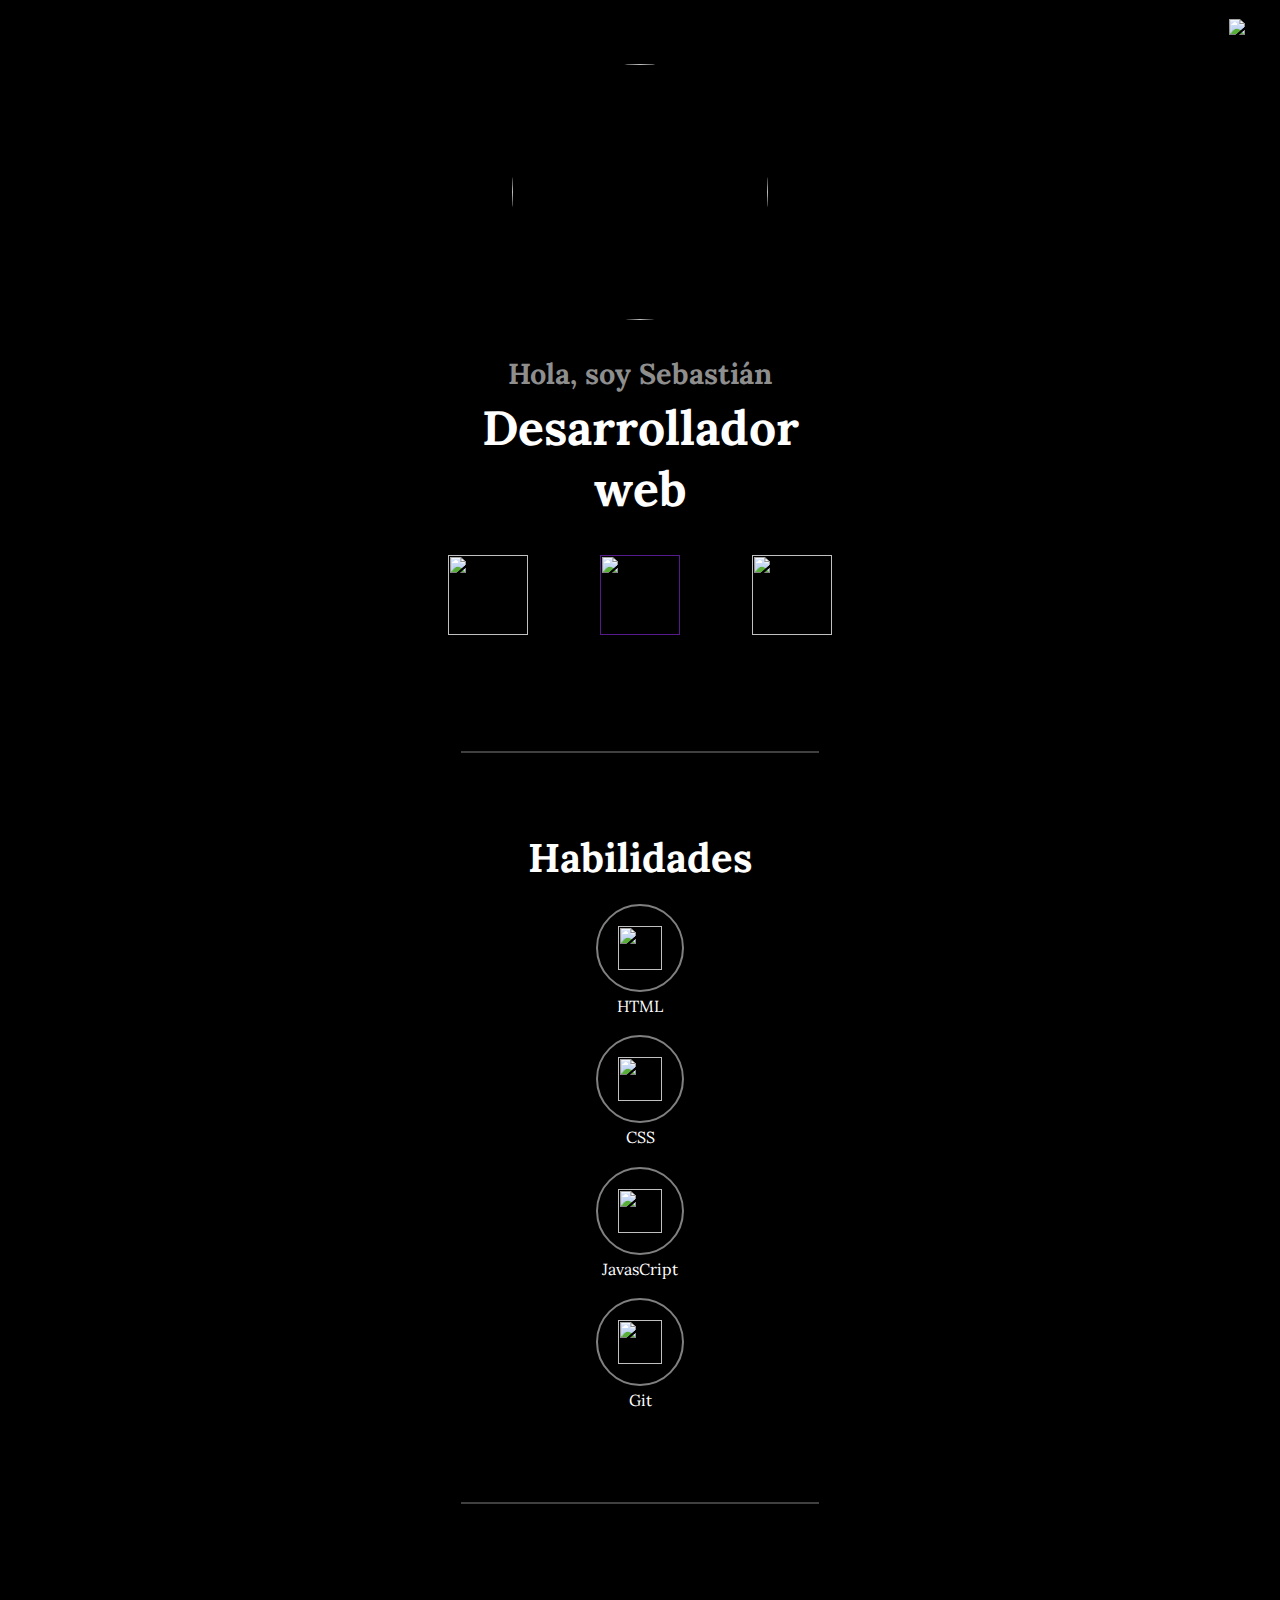
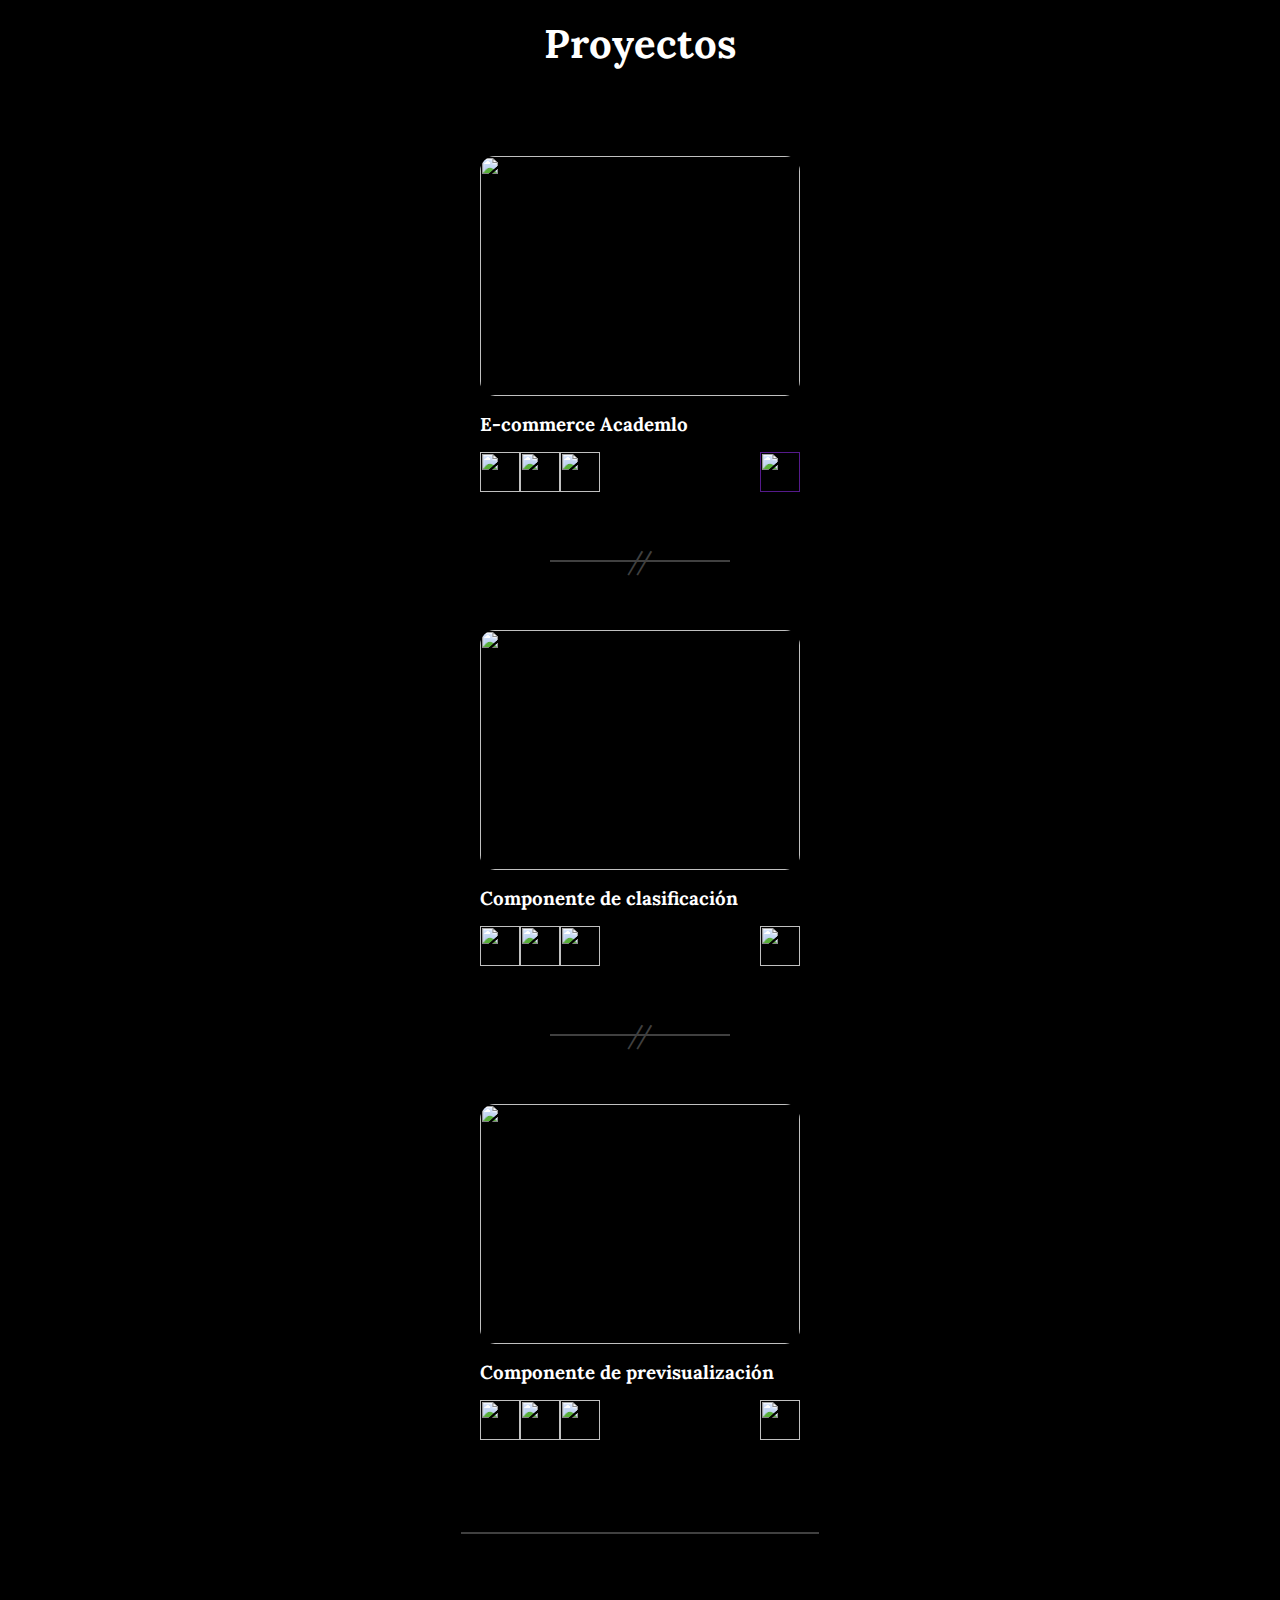
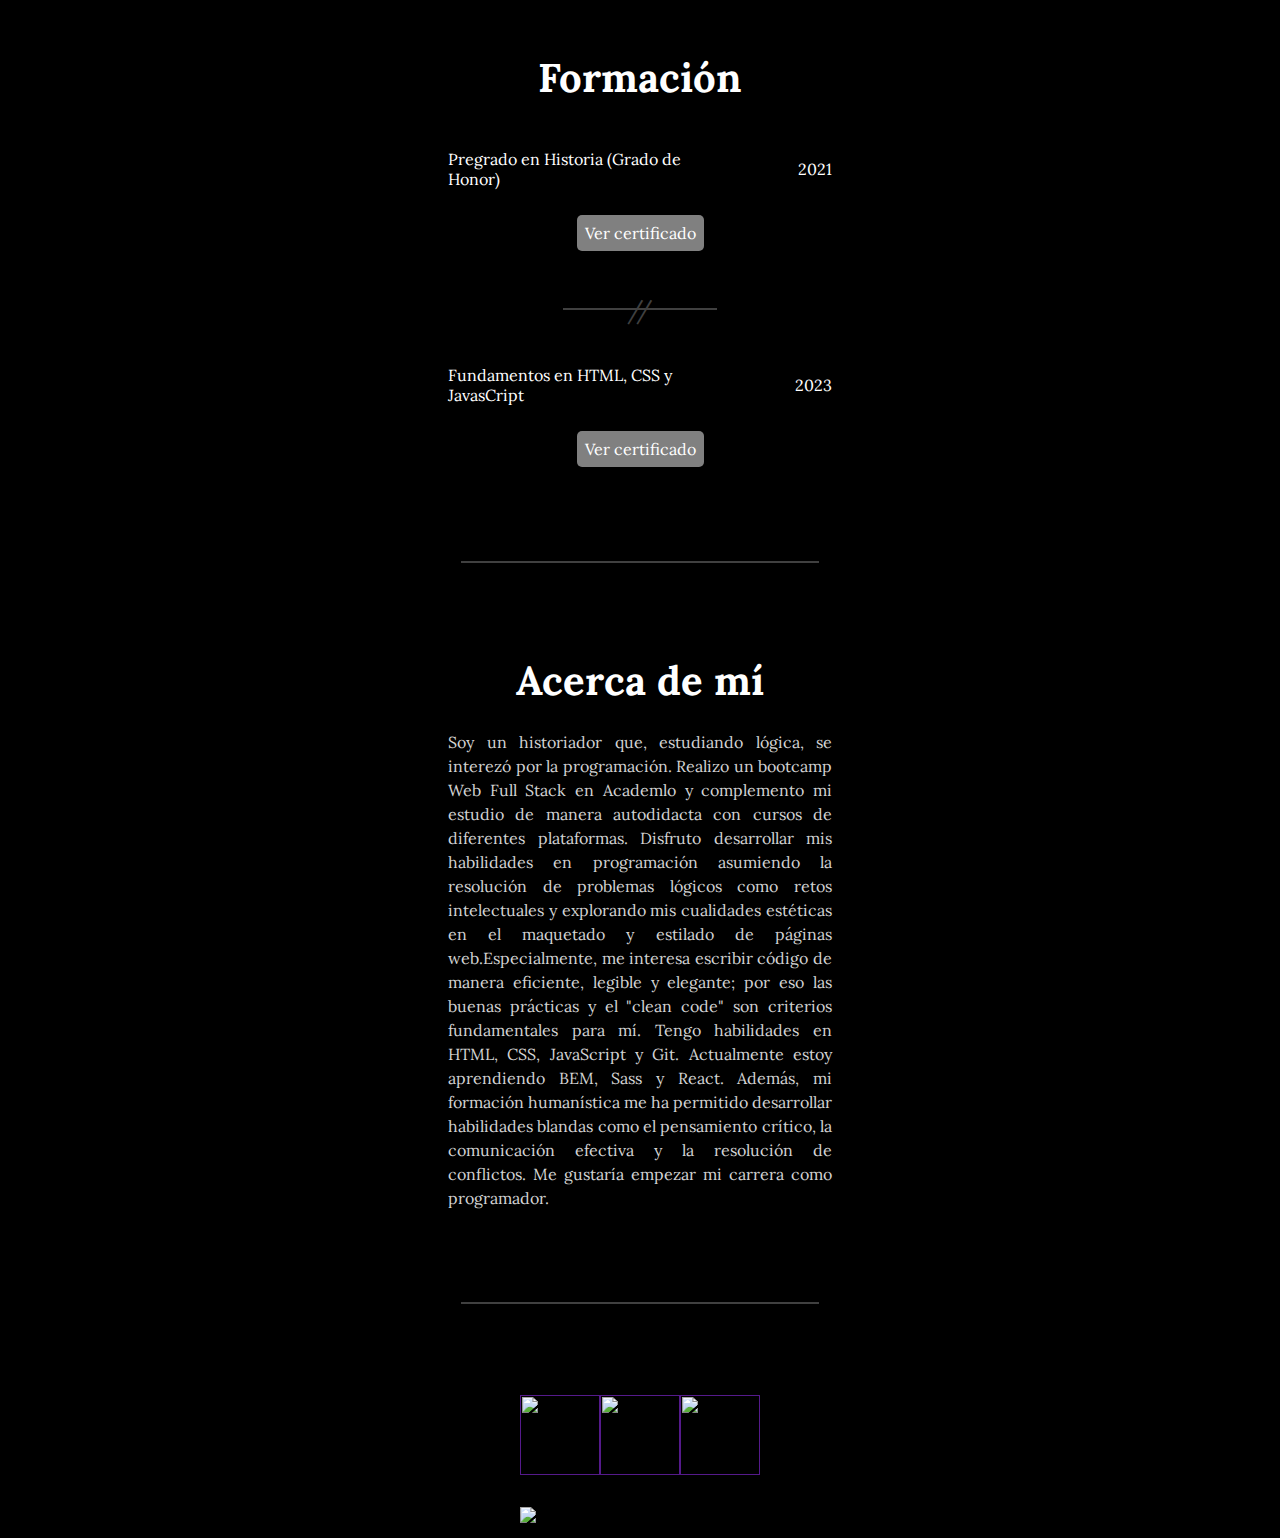
==== index.html @ d519f10a "enlace de links" ====
<!DOCTYPE html>
<html lang="en">
<head>
    <meta charset="UTF-8">
    <meta http-equiv="X-UA-Compatible" content="IE=edge">
    <meta name="viewport" content="width=device-width, initial-scale=1.0">
    <meta name="author" content="Sebastián Martínez Arango">
    <meta name="description" content="Portafolio de Sebastián Martínez Arango, desarrollador web.">
    <link rel="preconnect" href="https://fonts.googleapis.com">
    <link rel="preconnect" href="https://fonts.gstatic.com" crossorigin>
    <link href="https://fonts.googleapis.com/css2?family=Lora:wght@400;500;700&display=swap" rel="stylesheet">
    <link rel="preconnect" href="https://fonts.googleapis.com">
    <link rel="preconnect" href="https://fonts.gstatic.com" crossorigin>
    <link href="https://fonts.googleapis.com/css2?family=Merriweather:wght@400;700&display=swap" rel="stylesheet">
    <link rel="preconnect" href="https://fonts.googleapis.com">
    <link rel="preconnect" href="https://fonts.gstatic.com" crossorigin>
    <link href="https://fonts.googleapis.com/css2?family=Roboto+Slab:wght@400;500;700&display=swap" rel="stylesheet">
    <link rel="preconnect" href="https://fonts.googleapis.com">
    <link rel="preconnect" href="https://fonts.gstatic.com" crossorigin>
    <link href="https://fonts.googleapis.com/css2?family=Montserrat:wght@400;500;700&display=swap" rel="stylesheet">
    <link rel="stylesheet" href="/assets/css/style.css">
    <script src="./assets/js/main.js" defer></script>
    <title>Portafolio</title>
</head>
<body>
    <nav class="nav">
        <button class="nav__btn" id="open-menu-btn" >
            <img class="nav__img" src="./assets/images/icons/circle-menu.png" alt="abrir menu" loading="lazy">
        </button>
        <div class="nav__div menu hidden" id="menu">
            <button class="menu__btn" id="close-menu-btn">
                    <img class="menu__img" src="./assets/images/icons/close.png" alt="">
            </button>
            <a class="menu__a" href="">Home</a>
            <a class="menu__a" href="">Habilidades</a>
            <a class="menu__a" href="">Proyectos</a>
            <a class="menu__a" href="">Formación</a>
            <a class="menu__a" href="">Acerca de mí</a>
            <a class="menu__a" href="">Contacto</a>
        </div>
    </nav>
    <header class="header">
        <img class="header__img" src="./assets/images/retrato.jpg" alt="" loading="lazy">
        <h1 class="header__h1">
            <span class="header__span">Hola, soy Sebastián</span> Desarrollador web
        </h1>
        <div class="header__div">
            <a class="header__a a" href="https://www.linkedin.com/in/sebastian-martinez-arango/" target="_blank" title="">
                <img class="a__img a__img--linkedin" src="./assets/images/icons/linkedin.svg" alt="" loading="lazy">
            </a>
            <a class="header__a a" href="" download="" title="">
                <img class="a__img a__img--cv" src="./assets/images/icons/cv-icon.png" alt="" loading="lazy">
            </a>
            <a class="header__a a" href="https://github.com/smavilp" target="_blank" title="">
                <img class="a__img a__img--github" src="./assets/images/icons/github.png" alt="" loading="lazy">
            </a>
        </div>
    </header>
    <main class="main">
        <div class="separator--inter">
            <!-- <img class="separator__img" src="./assets/images/icons/circle-menu.png" alt=""> -->
        </div>
        <section class="main__section section skills">
            <h2 class="section__h2">Habilidades</h2>
            <div class="skills__div">
                <div class="skills__div--img">
                    <img class="skills__img" src="./assets/images/icons/html-5.png" alt="" loading="lazy">
                </div>
                <span class="skills__span">HTML</span>
            </div>
            <div class="skills__div">
                <div class="skills__div--img">
                    <img class="skills__img" src="./assets/images/icons/css-3.png" alt="" loading="lazy">
                </div>
                <span class="skills__span">CSS</span>
            </div>
            <div class="skills__div">
                <div class="skills__div--img">
                    <img class="skills__img" src="./assets/images/icons/javascript.png" alt="" loading="lazy">
                </div>
                <span class="skills__span">JavasCript</span>
            </div>
            <div class="skills__div">
                <div class="skills__div--img">
                    <img class="skills__img" src="./assets/images/icons/git.png" alt="" loading="lazy">
                </div>
                <span class="skills__span">Git</span>
            </div>
        </section>
        <div class="separator--inter">
            <!-- <img class="separator__img" src="./assets/images/icons/circle-menu.png" alt=""> -->
        </div>
        <section class="main__section projects">
            <h2 class="section__h2">Proyectos</h2>
            <article class="projects__article article">
                <img class="article__img" src="./assets/images/academlo-store.png" alt="">
                <div class="article__div--layer">
                    <a class="article__a--open" href="https://store-academlo.netlify.app" target="_blank" title="">
                        <img class="article__img--open" src="./assets/images/icons/open-window.png" alt="">
                    </a>
                </div>
                <h3 class="article__h3">E-commerce Academlo</h3>
                <div class="article__div">
                    <div class="article__div article__div--logos">
                        <img class="article__img--logo" src="./assets/images/icons/html-5.png" alt="">
                        <img class="article__img--logo" src="./assets/images/icons/css-3.png" alt="">
                        <img class="article__img--logo" src="./assets/images/icons/javascript.png" alt="">
                    </div>
                    <a class="article__a--github" href="" target="_blank" title="">
                        <img class="article__img--github" src="./assets/images/icons/github.png" alt="">
                    </a>
                </div>
            </article>
            <div class="separator--intra">//</div>
            <article class="projects__article article">
                <img class="article__img article__img--article2" src="./assets/images/projects/project-15.png" alt="">
                <div class="article__div--layer">
                    <a class="article__a--open" href="https://fm-project-15.netlify.app" target="_blank" title="">
                        <img class="article__img--open" src="./assets/images/icons/open-window.png" alt="">
                    </a>
                </div>
                <h3 class="article__h3">Componente de clasificación</h3>
                <div class="article__div">
                    <div class="article__div article__div--logos">
                        <img class="article__img--logo" src="./assets/images/icons/html-5.png" alt="">
                        <img class="article__img--logo" src="./assets/images/icons/css-3.png" alt="">
                        <img class="article__img--logo" src="./assets/images/icons/javascript.png" alt="">
                    </div>
                    <a class="article__a--github" href="https://github.com/smavilp/Frontend-Mentor-Project-15" target="_blank" title="">
                        <img class="article__img--github" src="./assets/images/icons/github.png" alt="">
                    </a>
                </div>
            </article>
            <div class="separator--intra">//</div>
            <article class="projects__article article">
                <img class="article__img article__img--article3" src="./assets/images/projects/project-9.png" alt="">
                <div class="article__div--layer">
                    <a class="article__a--open" href="https://fm-project-9.netlify.app" target="_blank" title="">
                        <img class="article__img--open" src="./assets/images/icons/open-window.png" alt="">
                    </a>
                </div>
                <h3 class="article__h3">Componente de previsualización</h3>
                <div class="article__div">
                    <div class="article__div article__div--logos">
                        <img class="article__img--logo" src="./assets/images/icons/html-5.png" alt="">
                        <img class="article__img--logo" src="./assets/images/icons/css-3.png" alt="">
                        <img class="article__img--logo" src="./assets/images/icons/javascript.png" alt="">
                    </div>
                    <a class="article__a--github" href="https://github.com/smavilp/Frontend-Mentor-Project-9" target="_blank" title="">
                        <img class="article__img--github" src="./assets/images/icons/github.png" alt="">
                    </a>
                </div>
            </article>
        </section>
        <div class="separator--inter">
            <!-- <img class="separator__img" src="./assets/images/icons/circle-menu.png" alt=""> -->
        </div>
        <section class="main__section formation">
            <h2 class="section__h2">Formación</h2>
            <div class="formation__div">
                <span class="formation__span">Pregrado en Historia (Grado de Honor)</span>
                <span class="formation__span formation__span--year">2021</span>
                <a class="formation__a" href="" title="">Ver certificado</a>
            </div>
            <div class="separator--intra">//</div>
            <div class="formation__div">
                <span class="formation__span">Fundamentos en HTML, CSS y JavasCript</span>
                <span class="formation__span formation__span--year">2023</span>
                <a class="formation__a" href="" title="">Ver certificado</a>
            </div>
        </section>
        <div class="separator--inter">
            <!-- <img class="separator__img" src="./assets/images/icons/circle-menu.png" alt=""> -->
        </div>
        <section class="main__section about">
            <h2 class="section__h2">Acerca de mí</h2>
            <p class="about__p">
                Soy un historiador que, estudiando lógica, se interezó por la programación. Realizo un bootcamp Web Full Stack en Academlo y complemento mi estudio de manera autodidacta con cursos de diferentes plataformas. Disfruto desarrollar mis habilidades en programación asumiendo la resolución de problemas lógicos como retos intelectuales y explorando mis cualidades estéticas en el maquetado y estilado de páginas web.Especialmente, me interesa escribir código de manera eficiente, legible y elegante; por eso las buenas prácticas y el "clean code" son criterios fundamentales para mí. Tengo habilidades en HTML, CSS, JavaScript y Git. Actualmente estoy aprendiendo BEM, Sass y React. Además, mi formación humanística me ha permitido desarrollar habilidades blandas como el pensamiento crítico, la comunicación efectiva y la resolución de conflictos. Me gustaría empezar mi carrera como programador. 
            </p>
        </section>
        <div class="separator--inter">
            <!-- <img class="separator__img" src="./assets/images/icons/circle-menu.png" alt=""> -->
        </div>
    </main>
    <footer class="footer">
        <h2 class="footer__h2">Contacto</h2>
        <div>
            <div class="header__div">
                <a class="header__a a" href="" title="">
                    <img class="a__img a__img--linkedin" src="./assets/images/icons/linkedin.svg" alt="" loading="lazy">
                </a>
                <a class="header__a a" href="" download="" title="">
                    <img class="a__img a__img--cv" src="./assets/images/icons/cv-icon.png" alt="" loading="lazy">
                </a>
                <a class="header__a a" href="" title="">
                    <img class="a__img a__img--github" src="./assets/images/icons/github.png" alt="" loading="lazy">
                </a>
            </div>
            <!-- <form action=""></form> -->
        </div>
                <img style="border:0;width:88px;height:31px" src="http://jigsaw.w3.org/css-validator/images/vcss-blue" alt="¡CSS Válido!">

    </footer>
</body>
</html>
---- assets/css/style.css ----
/*RESETS*/

*{
  box-sizing: border-box;
  margin: 0;
  padding: 0;
}

a{
  text-decoration: none;
}

body{
  min-height: 100vh;
  background-color: black;
  display: flex;
  flex-direction: column;
  justify-content: center;
  align-items: center;
  position: relative;
  /* font-family: 'Montserrat', sans-serif; */
  /* font-family: 'Roboto Slab', serif; */
  /* font-family: 'Merriweather', serif; */
  font-family: 'Lora', serif;
}

button{
  background-color: transparent;
  border: none;
  cursor: pointer;
}

img{
  display: block;
  width: 100%;
}

/*NAV*/

.nav{
  width: 100%;
  background-color:transparent;
  height: 4em;
  display: flex;
  flex-direction: row;
  justify-content: end;
  align-items: center;
  padding: .75em 1.5em;
}

.nav__btn{
  background-color:black;
  border: none;
  width: 2em;
  height: 2em;
}

.nav__img{
  width: 100%;
}

.menu{
  height: 100%;
  width: 100%;
  position:fixed;
  top: 0;
  right: 0;
  z-index: 3;
  background-color: lightgray;
  /* background-color: rgb(24, 148, 102); */
  display: flex;
  flex-direction: column;
  justify-content: center;
  align-items: center;
  padding: 3em;
  gap: 10%;
  border: 50px solid black;
  transition: 1s;
}

.menu__btn{
  width: 2em;
}

.menu__a{
  color: black;
  font-size: 1.2em;
}



/*HEADER*/

.header{
  max-width: 28em;
  background-color: black;
  display: flex;
  flex-direction: column;
  align-items: center;
  justify-content: center;
  padding: 0 2em 1.5em 2em;
}

.header__img{
  height: 16em;
  width: 16em;
  border-radius: 50%;
  margin-bottom: 1em;
}

.header__h1{
  color: white;
  text-align: center;
  font-size: 3em;
  margin-bottom: .75em;
}

.header__span{
  font-size: 0.6em;
  color: rgb(142, 142, 142);
}

.header__div{
  background-color: black;
  width: 100%;
  height: 5em;
  display: flex;
  flex-direction: row;
  justify-content: space-between;
  margin-bottom: 2em;
}

.header__a{
  cursor: pointer;
}

.a__img{
  height: 5em;
  width: 5em;
  transition: .5s;
}

.a__img--linkedin:hover{
  transform: rotate(-5deg);
  padding: .25em;
  border: 1px solid white;
  border-radius: 20%;
  cursor: pointer;
}

.a__img--cv:hover{
  padding: .25em;
  border: 1px solid white;
  border-radius: 20%;
  cursor: pointer;
}

.a__img--github:hover{
  transform: rotate(5deg);
  padding: .25em;
  border: 1px solid white;
  border-radius: 20%;
  cursor: pointer;
}

.separator--inter{
  font-size: 1.5em;
  color: gray;
  width: 80%;
  display: flex;
  flex-direction: column;
  justify-content: center;
  align-items: center;
  background-color: black;
  height: 0px;
  border: solid 1px gray;
  margin: 2.5em auto;
  opacity: .5;
}

.separator__img{
  width: 1em;
}

/*MAIN*/

main{
  max-width:28em;
}

/*SKILLS SECTION*/

.skills{
  background-color: black;
  padding: 1em 2em 2em 2em;
  display: grid;
  grid-template: .5fr repeat(4,1fr)/1fr;
  justify-content: center;
  align-items: center;
  gap: 1.2em;
}

.section__h2{
  color: white;
  font-size: 2.5em;
  text-align: center;
}

.skills__div{
  display: flex;
  flex-direction: column;
  justify-content: center;
  align-items: center;
  gap: .25em;
}

.skills__div--img{
  border-radius: 50%;
  padding: 1.25em;
  border: 2px solid grey;
}

.skills__img{
  height: 2.75em;
  width: 2.75em;
}

.skills__span{
  color: white;
}

/*PROJECTS SECTION*/

.projects{
  background-color: black;
  display: grid;
  grid-template: .4fr repeat(1,1fr)/1fr;
  justify-content: center;
  align-items: center;

}

.article{
  padding: 2em;
  display: flex;
  flex-direction: column;
  justify-content: center;
  gap: 1em;
  position: relative;
  margin: auto;
}

.article__img{
  height: 15em;
  width: 20em;
  object-fit:cover;
  object-position: 0 0;
  transition: .75s;
  border-radius: 15px;
}


.article__img--article2{
  object-position: 0px -100px;
}

.article__img--article3{
  object-position: 0 -263.5px;
}

.article__div--layer{
  background-color: black;
  height: 15em;
  width: 20em;
  transition: .75s;
  position: absolute;
  top:8%;
  z-index: 2;
  opacity: 0;
  display: flex;
  flex-direction: column;
  justify-content: center;
  align-items: center;
}

.article__div--layer:hover{
  opacity: 50%;
}


.article__img--open{
  height: 2em;
  width: 2em;
}

.article__h3{
  color: white;
}

.article__div{
  display: flex;
  flex-direction: row;
  justify-content: space-between;
  align-items: center;
}

.article__img--logo{
  height: 2.5em;
  width: 2.5em;
}

.article__img--github{
  height: 2.5em;
  width: 2.5em;
}

/*FORMATION SECTION*/

.formation{
  padding: 2em;
  background-color: black;
  display: grid;
  grid-template: repeat(2,1fr)/1fr;
  justify-content: center;
  align-items: center;
  gap: 1.2em;
  max-width: 28em;
}

.formation__div{
  display: grid;
  grid-template: 1fr 1fr / 3fr 1fr;
  justify-content: center;
  align-items: center;
  row-gap: 1.5em;
}

.formation__span{
  color: white;
  justify-self: start;
  align-self: center;
}

.formation__span--year{
  justify-self: end;
  align-self: center;
}

.formation__a{
  background-color: gray;
  grid-column: 1/3;
  justify-self: center;
  align-self: center;
  color: white;
  padding: .5em;
  border-radius: 5px;
  transition: .5s;
}

.formation__a:hover{
  transform: scale(1.05);
}

.separator--intra{
  font-size: 1.5em;
  color: gray;
  width: 40%;
  display: flex;
  flex-direction: column;
  justify-content: center;
  align-items: center;
  background-color: black;
  height: 0px;
  border: solid 1px gray;
  margin: 1.5em auto;
  opacity: .5;
}

/*ABOUT SECTION*/

.about{
  background-color: black;
  padding: 2em;
}

.about__p{
  color: lightgray;
  line-height: 150%;
  margin-top: 1.5em;
  text-align: justify;
}

.hidden{
  right:-100%;
}
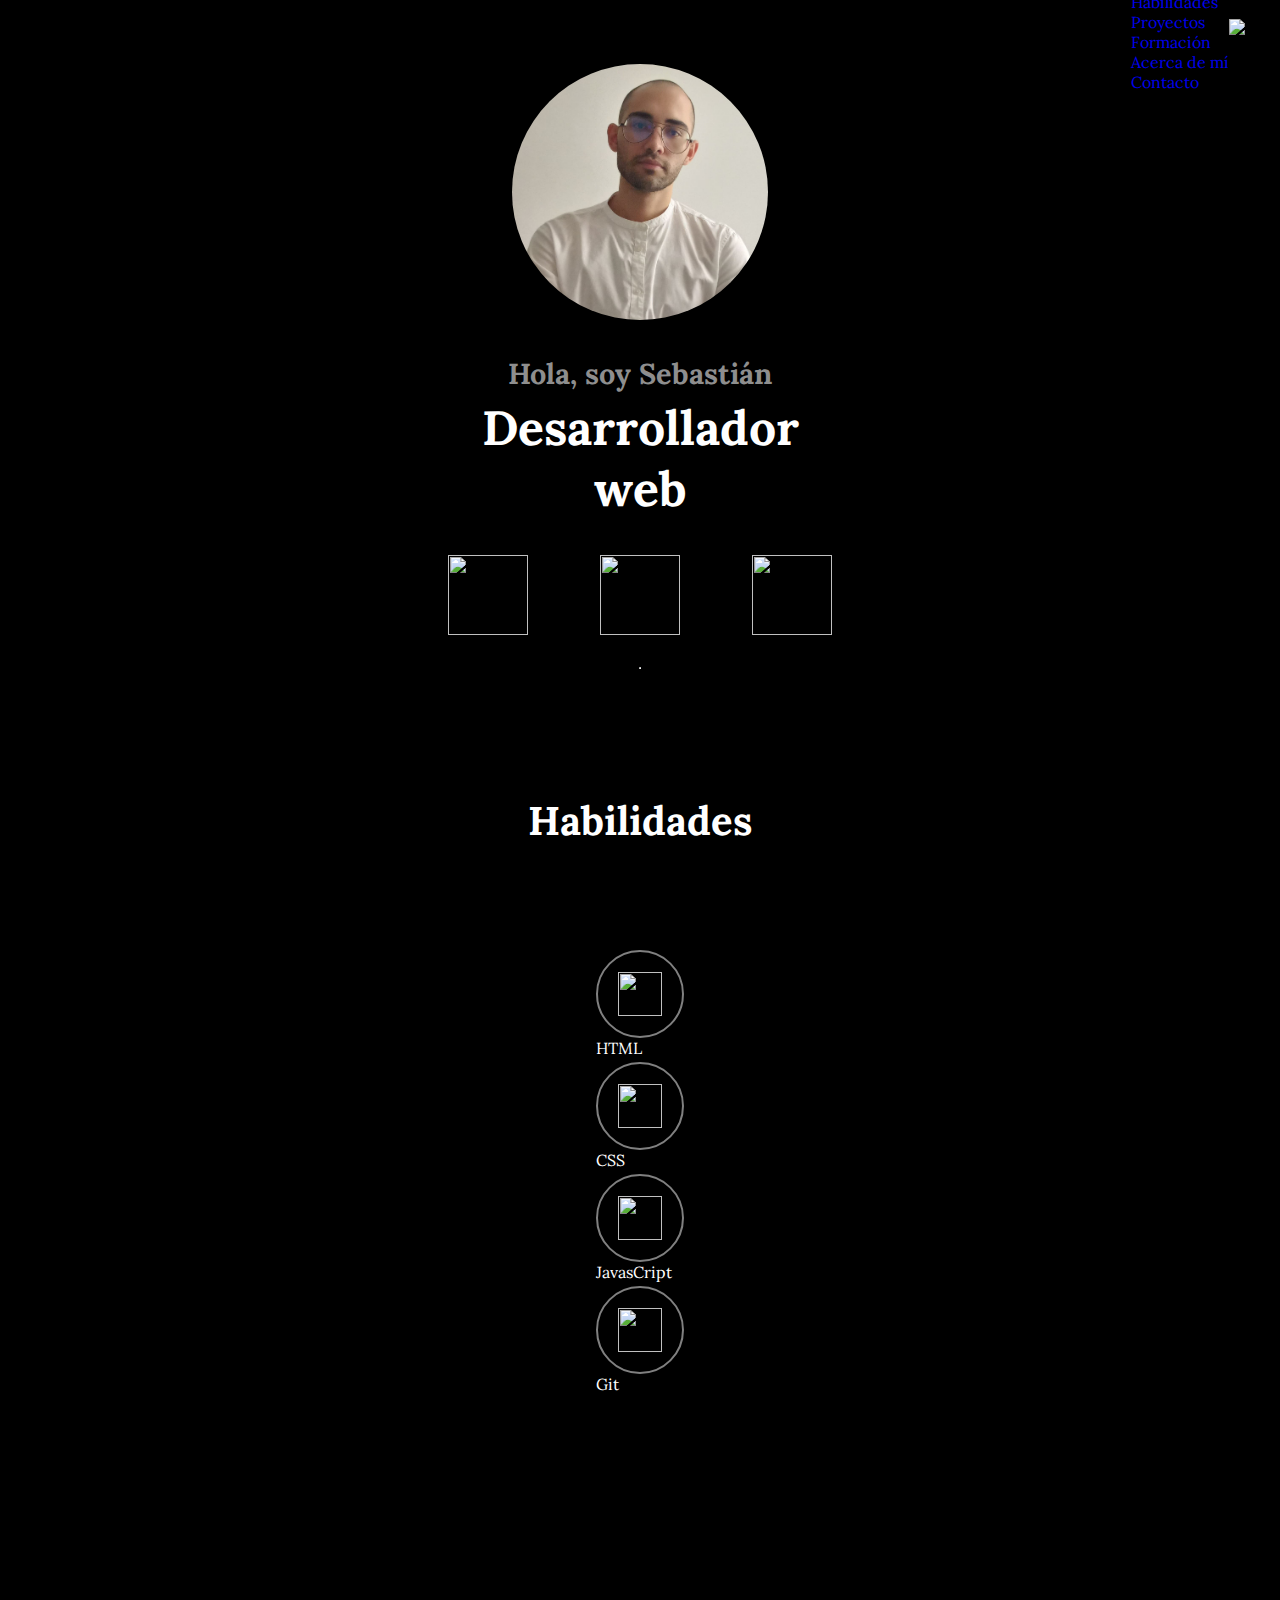
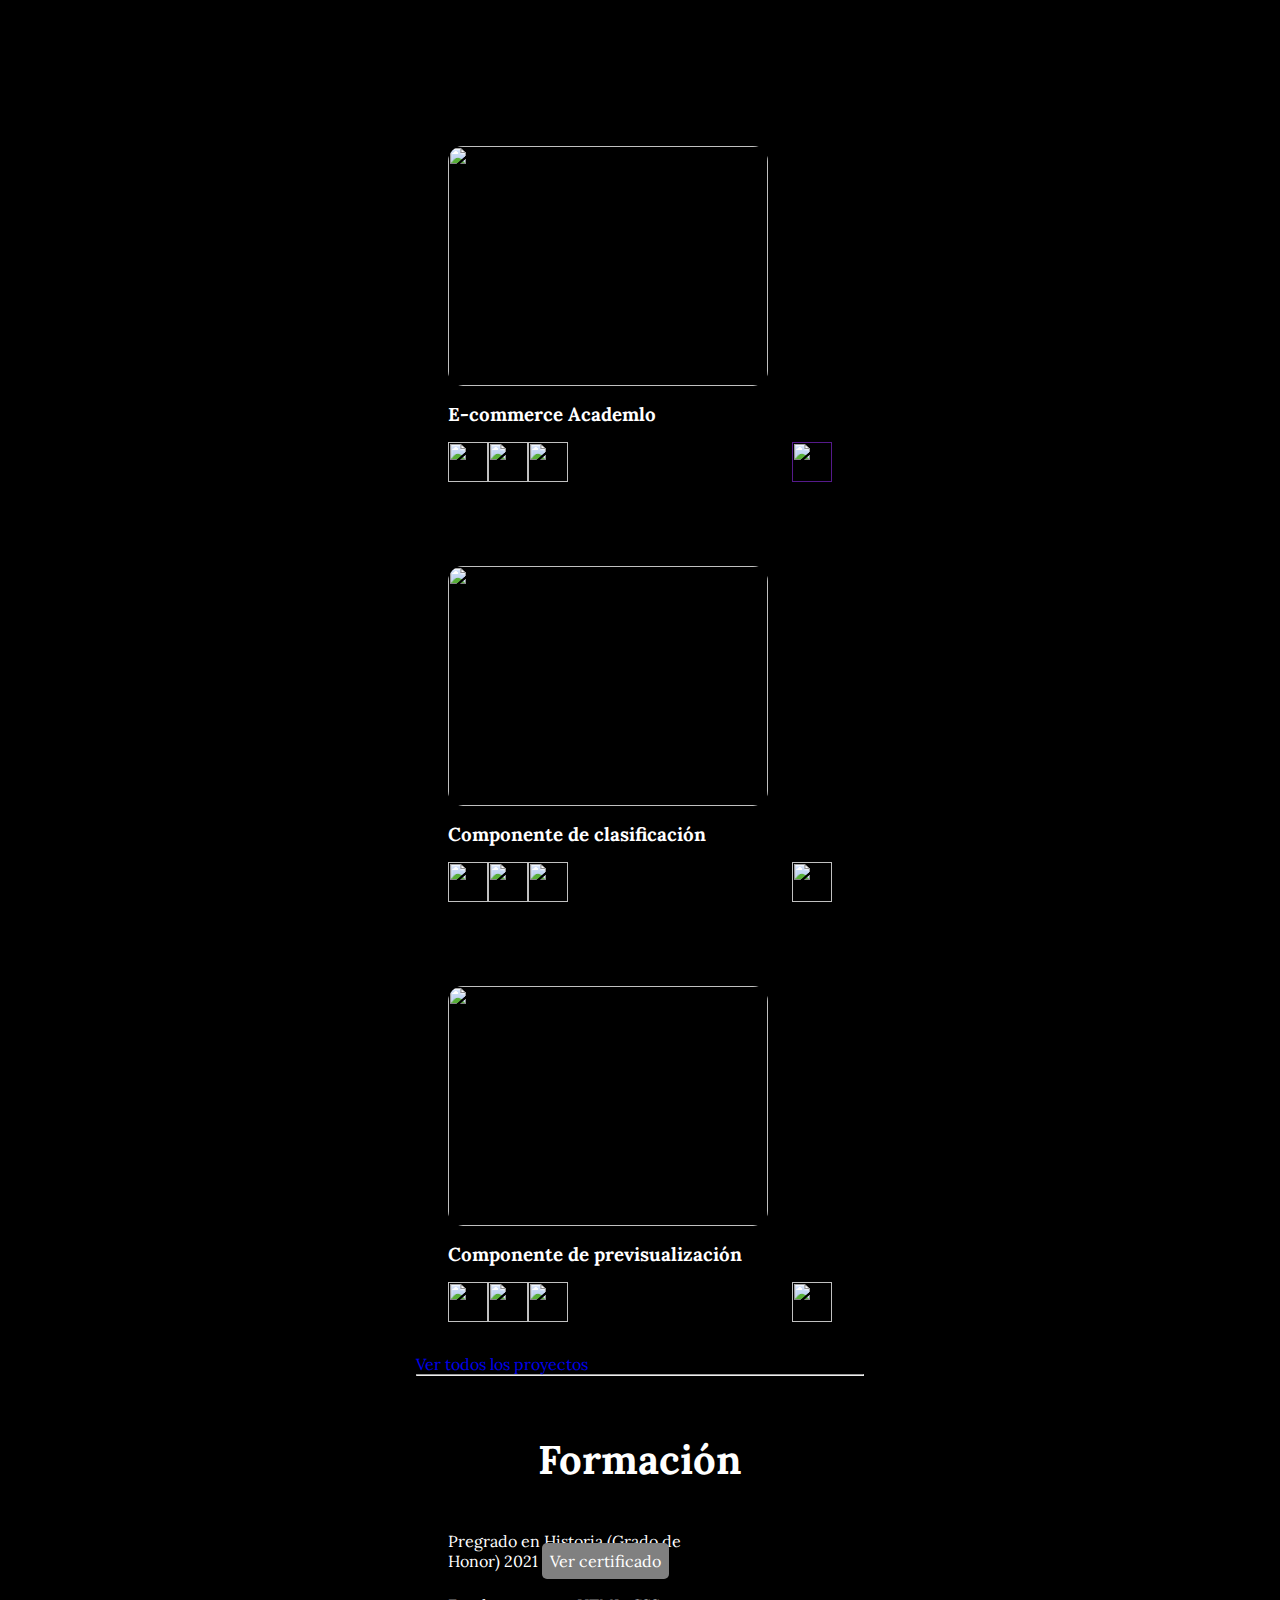
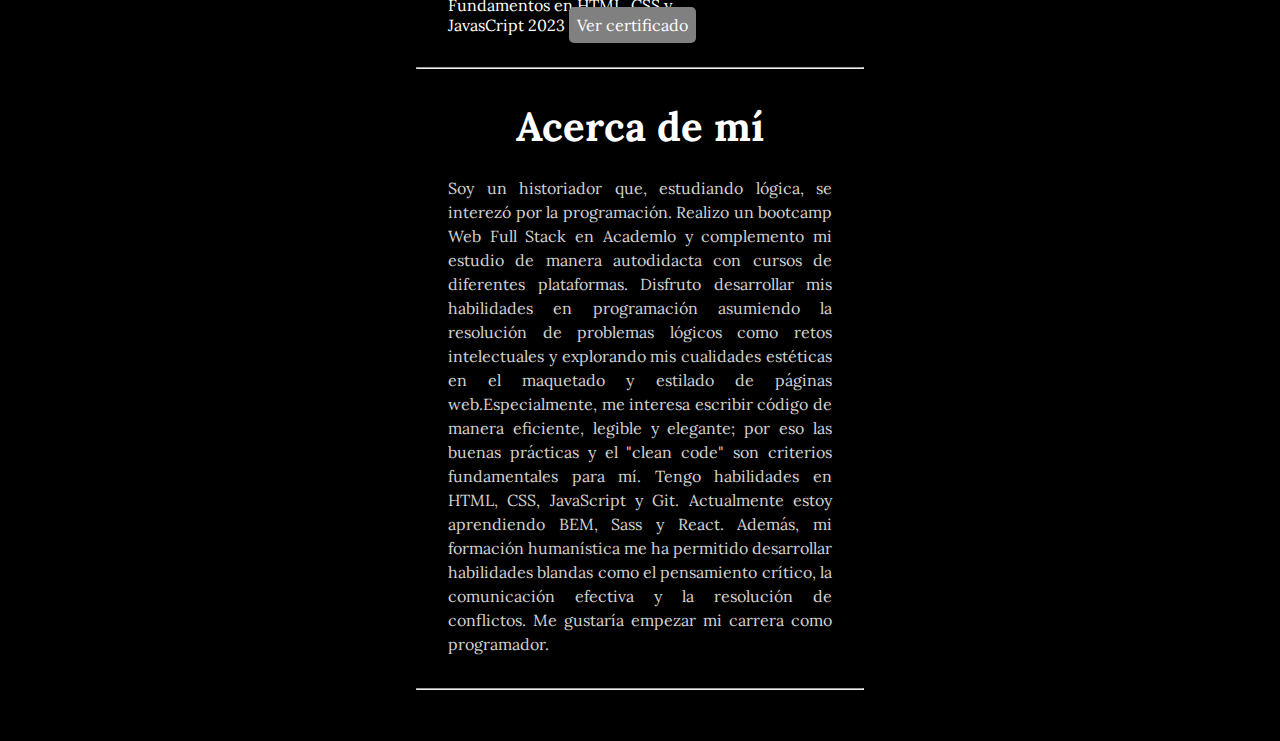
==== commit 103f120d: "ajustes por informe lighthouse" ====
--- a/index.html
+++ b/index.html
@@ -9,21 +9,32 @@
     <link rel="preconnect" href="https://fonts.googleapis.com">
     <link rel="preconnect" href="https://fonts.gstatic.com" crossorigin>
     <link href="https://fonts.googleapis.com/css2?family=Lora:wght@400;500;700&display=swap" rel="stylesheet">
-    <link rel="preconnect" href="https://fonts.googleapis.com">
-    <link rel="preconnect" href="https://fonts.gstatic.com" crossorigin>
-    <link href="https://fonts.googleapis.com/css2?family=Merriweather:wght@400;700&display=swap" rel="stylesheet">
-    <link rel="preconnect" href="https://fonts.googleapis.com">
-    <link rel="preconnect" href="https://fonts.gstatic.com" crossorigin>
-    <link href="https://fonts.googleapis.com/css2?family=Roboto+Slab:wght@400;500;700&display=swap" rel="stylesheet">
-    <link rel="preconnect" href="https://fonts.googleapis.com">
-    <link rel="preconnect" href="https://fonts.gstatic.com" crossorigin>
-    <link href="https://fonts.googleapis.com/css2?family=Montserrat:wght@400;500;700&display=swap" rel="stylesheet">
     <link rel="stylesheet" href="/assets/css/style.css">
     <script src="./assets/js/main.js" defer></script>
     <title>Portafolio</title>
 </head>
 <body>
     <nav class="nav">
+        <ul class="nav__ul">
+            <li class="nav__li">
+                <a class="nav__a" href="#" title="Home">Home</a>
+            </li>
+            <li class="nav__li">
+                <a class="nav__a" href="#skills" title="Habilidades">Habilidades</a>
+            </li>
+            <li class="nav__li">
+                <a class="nav__a" href="#proyects" title="Proyectos">Proyectos</a>
+            </li>
+            <li class="nav__li">
+                <a class="nav__a" href="#formation" title="Formación">Formación</a>
+            </li>
+            <li class="nav__li">
+                <a class="nav__a" href="#about" title="Acerca de mí">Acerca de mí</a>
+            </li>
+            <li class="nav__li">
+                <a class="nav__a" href="#contact" title="Contacto">Contacto</a>
+            </li>
+        </ul>
         <button class="nav__btn" id="open-menu-btn" >
             <img class="nav__img" src="./assets/images/icons/circle-menu.png" alt="abrir menu" loading="lazy">
         </button>
@@ -31,175 +42,170 @@
             <button class="menu__btn" id="close-menu-btn">
                     <img class="menu__img" src="./assets/images/icons/close.png" alt="">
             </button>
-            <a class="menu__a" href="">Home</a>
-            <a class="menu__a" href="">Habilidades</a>
-            <a class="menu__a" href="">Proyectos</a>
-            <a class="menu__a" href="">Formación</a>
-            <a class="menu__a" href="">Acerca de mí</a>
-            <a class="menu__a" href="">Contacto</a>
+            <a class="menu__a" href="#" title="Home">Home</a>
+            <a class="menu__a" href="#skills" title="Habilidades">Habilidades</a>
+            <a class="menu__a" href="#proyects" title="Proyectos">Proyectos</a>
+            <a class="menu__a" href="#formation" title="Formación">Formación</a>
+            <a class="menu__a" href="#about" title="Acerca de mí">Acerca de mí</a>
+            <a class="menu__a" href="#contact" title="Contacto">Contacto</a>
         </div>
     </nav>
     <header class="header">
-        <img class="header__img" src="./assets/images/retrato.jpg" alt="" loading="lazy">
+        <img class="header__img" src="./assets/images/sebastian.jpg" alt="" loading="lazy">
         <h1 class="header__h1">
             <span class="header__span">Hola, soy Sebastián</span> Desarrollador web
         </h1>
         <div class="header__div">
-            <a class="header__a a" href="https://www.linkedin.com/in/sebastian-martinez-arango/" target="_blank" title="">
+            <a class="header__a a" href="https://www.linkedin.com/in/sebastian-martinez-arango/" target="_blank" title="Ir a linkedin">
                 <img class="a__img a__img--linkedin" src="./assets/images/icons/linkedin.svg" alt="" loading="lazy">
             </a>
-            <a class="header__a a" href="" download="" title="">
+            <a class="header__a a" href="./assets/documents/cv_sebastian_martinez_arango.pdf" download="CV Sebastian Martinez Arango" title="Descargar CV">
                 <img class="a__img a__img--cv" src="./assets/images/icons/cv-icon.png" alt="" loading="lazy">
             </a>
-            <a class="header__a a" href="https://github.com/smavilp" target="_blank" title="">
+            <a class="header__a a" href="https://github.com/smavilp" target="_blank" title="Ir a Github">
                 <img class="a__img a__img--github" src="./assets/images/icons/github.png" alt="" loading="lazy">
             </a>
         </div>
+        <hr class="hr">
     </header>
     <main class="main">
-        <div class="separator--inter">
-            <!-- <img class="separator__img" src="./assets/images/icons/circle-menu.png" alt=""> -->
-        </div>
-        <section class="main__section section skills">
-            <h2 class="section__h2">Habilidades</h2>
+        <section class="main__section skills">
+            <h2 class="section__h2" id="skills">Habilidades</h2>
             <div class="skills__div">
-                <div class="skills__div--img">
-                    <img class="skills__img" src="./assets/images/icons/html-5.png" alt="" loading="lazy">
-                </div>
-                <span class="skills__span">HTML</span>
-            </div>
-            <div class="skills__div">
-                <div class="skills__div--img">
-                    <img class="skills__img" src="./assets/images/icons/css-3.png" alt="" loading="lazy">
-                </div>
-                <span class="skills__span">CSS</span>
-            </div>
-            <div class="skills__div">
-                <div class="skills__div--img">
-                    <img class="skills__img" src="./assets/images/icons/javascript.png" alt="" loading="lazy">
-                </div>
-                <span class="skills__span">JavasCript</span>
-            </div>
-            <div class="skills__div">
-                <div class="skills__div--img">
-                    <img class="skills__img" src="./assets/images/icons/git.png" alt="" loading="lazy">
-                </div>
-                <span class="skills__span">Git</span>
-            </div>
-        </section>
-        <div class="separator--inter">
-            <!-- <img class="separator__img" src="./assets/images/icons/circle-menu.png" alt=""> -->
-        </div>
+                <div class="skills__div--sub">
+                    <div class="skills__div--img">
+                        <img class="skills__img" src="./assets/images/icons/html-5.png" alt="" loading="lazy">
+                    </div>
+                    <span class="skills__span">HTML</span>
+                </div>
+                <div class="skills__div--sub">
+                    <div class="skills__div--img">
+                        <img class="skills__img" src="./assets/images/icons/css-3.png" alt="" loading="lazy">
+                    </div>
+                    <span class="skills__span">CSS</span>
+                </div>
+                <div class="skills__div--sub">
+                    <div class="skills__div--img">
+                        <img class="skills__img" src="./assets/images/icons/javascript.png" alt="" loading="lazy">
+                    </div>
+                    <span class="skills__span">JavasCript</span>
+                </div>
+                <div class="skills__div--sub">
+                    <div class="skills__div--img">
+                        <img class="skills__img" src="./assets/images/icons/git.png" alt="" loading="lazy">
+                    </div>
+                    <span class="skills__span">Git</span>
+                </div>
+            </div>
+        </section>
+        <hr class="hr hr--skills">
         <section class="main__section projects">
-            <h2 class="section__h2">Proyectos</h2>
-            <article class="projects__article article">
-                <img class="article__img" src="./assets/images/academlo-store.png" alt="">
-                <div class="article__div--layer">
-                    <a class="article__a--open" href="https://store-academlo.netlify.app" target="_blank" title="">
-                        <img class="article__img--open" src="./assets/images/icons/open-window.png" alt="">
-                    </a>
-                </div>
-                <h3 class="article__h3">E-commerce Academlo</h3>
-                <div class="article__div">
-                    <div class="article__div article__div--logos">
-                        <img class="article__img--logo" src="./assets/images/icons/html-5.png" alt="">
-                        <img class="article__img--logo" src="./assets/images/icons/css-3.png" alt="">
-                        <img class="article__img--logo" src="./assets/images/icons/javascript.png" alt="">
-                    </div>
-                    <a class="article__a--github" href="" target="_blank" title="">
-                        <img class="article__img--github" src="./assets/images/icons/github.png" alt="">
-                    </a>
-                </div>
-            </article>
-            <div class="separator--intra">//</div>
-            <article class="projects__article article">
-                <img class="article__img article__img--article2" src="./assets/images/projects/project-15.png" alt="">
-                <div class="article__div--layer">
-                    <a class="article__a--open" href="https://fm-project-15.netlify.app" target="_blank" title="">
-                        <img class="article__img--open" src="./assets/images/icons/open-window.png" alt="">
-                    </a>
-                </div>
-                <h3 class="article__h3">Componente de clasificación</h3>
-                <div class="article__div">
-                    <div class="article__div article__div--logos">
-                        <img class="article__img--logo" src="./assets/images/icons/html-5.png" alt="">
-                        <img class="article__img--logo" src="./assets/images/icons/css-3.png" alt="">
-                        <img class="article__img--logo" src="./assets/images/icons/javascript.png" alt="">
-                    </div>
-                    <a class="article__a--github" href="https://github.com/smavilp/Frontend-Mentor-Project-15" target="_blank" title="">
-                        <img class="article__img--github" src="./assets/images/icons/github.png" alt="">
-                    </a>
-                </div>
-            </article>
-            <div class="separator--intra">//</div>
-            <article class="projects__article article">
-                <img class="article__img article__img--article3" src="./assets/images/projects/project-9.png" alt="">
-                <div class="article__div--layer">
-                    <a class="article__a--open" href="https://fm-project-9.netlify.app" target="_blank" title="">
-                        <img class="article__img--open" src="./assets/images/icons/open-window.png" alt="">
-                    </a>
-                </div>
-                <h3 class="article__h3">Componente de previsualización</h3>
-                <div class="article__div">
-                    <div class="article__div article__div--logos">
-                        <img class="article__img--logo" src="./assets/images/icons/html-5.png" alt="">
-                        <img class="article__img--logo" src="./assets/images/icons/css-3.png" alt="">
-                        <img class="article__img--logo" src="./assets/images/icons/javascript.png" alt="">
-                    </div>
-                    <a class="article__a--github" href="https://github.com/smavilp/Frontend-Mentor-Project-9" target="_blank" title="">
-                        <img class="article__img--github" src="./assets/images/icons/github.png" alt="">
-                    </a>
-                </div>
-            </article>
-        </section>
-        <div class="separator--inter">
-            <!-- <img class="separator__img" src="./assets/images/icons/circle-menu.png" alt=""> -->
-        </div>
+            <h2 class="section__h2" id="proyects">Proyectos</h2>
+            <div class="projects__div">
+                <article class="projects__article article">
+                    <img class="article__img" src="./assets/images/projects/academlo-store.png" alt="">
+                    <div class="article__div--layer">
+                        <a class="article__a--open" href="https://store-academlo.netlify.app" target="_blank" title="">
+                            <img class="article__img--open" src="./assets/images/icons/open-window.png" alt="">
+                        </a>
+                    </div>
+                    <h3 class="article__h3">E-commerce Academlo</h3>
+                    <div class="article__div">
+                        <div class="article__div article__div--logos">
+                            <img class="article__img--logo" src="./assets/images/icons/html-5.png" alt="">
+                            <img class="article__img--logo" src="./assets/images/icons/css-3.png" alt="">
+                            <img class="article__img--logo" src="./assets/images/icons/javascript.png" alt="">
+                        </div>
+                        <a class="article__a--github" href="" target="_blank" title="Ir a Github">
+                            <img class="article__img--github" src="./assets/images/icons/github.png" alt="">
+                        </a>
+                    </div>
+                </article>
+                <div class="separator separator--proyects">//</div>
+                <article class="projects__article article">
+                    <img class="article__img article__img--article2" src="./assets/images/projects/project-15.png" alt="">
+                    <div class="article__div--layer">
+                        <a class="article__a--open" href="https://fm-project-15.netlify.app" target="_blank" title="Ver proyecto">
+                            <img class="article__img--open" src="./assets/images/icons/open-window.png" alt="">
+                        </a>
+                    </div>
+                    <h3 class="article__h3">Componente de clasificación</h3>
+                    <div class="article__div">
+                        <div class="article__div article__div--logos">
+                            <img class="article__img--logo" src="./assets/images/icons/html-5.png" alt="">
+                            <img class="article__img--logo" src="./assets/images/icons/css-3.png" alt="">
+                            <img class="article__img--logo" src="./assets/images/icons/javascript.png" alt="">
+                        </div>
+                        <a class="article__a--github" href="https://github.com/smavilp/Frontend-Mentor-Project-15" target="_blank" title="">
+                            <img class="article__img--github" src="./assets/images/icons/github.png" alt="">
+                        </a>
+                    </div>
+                </article>
+                <div class="separator separator--proyects">//</div>
+                <article class="projects__article article">
+                    <img class="article__img article__img--article3" src="./assets/images/projects/project-9.png" alt="">
+                    <div class="article__div--layer">
+                        <a class="article__a--open" href="https://fm-project-9.netlify.app" target="_blank" title="Ver proyecto">
+                            <img class="article__img--open" src="./assets/images/icons/open-window.png" alt="">
+                        </a>
+                    </div>
+                    <h3 class="article__h3">Componente de previsualización</h3>
+                    <div class="article__div">
+                        <div class="article__div article__div--logos">
+                            <img class="article__img--logo" src="./assets/images/icons/html-5.png" alt="">
+                            <img class="article__img--logo" src="./assets/images/icons/css-3.png" alt="">
+                            <img class="article__img--logo" src="./assets/images/icons/javascript.png" alt="">
+                        </div>
+                        <a class="article__a--github" href="https://github.com/smavilp/Frontend-Mentor-Project-9" target="_blank" title="Ir a Github">
+                            <img class="article__img--github" src="./assets/images/icons/github.png" alt="">
+                        </a>
+                    </div>
+                </article>
+            </div>
+            <a class="projects__a" href="/pages/projects.html" target="_blank" title="Ver todos los proyectos">Ver todos los proyectos</a>
+        </section>
+        <hr class="hr hr--projects">
         <section class="main__section formation">
-            <h2 class="section__h2">Formación</h2>
+            <h2 class="section__h2" id="formation">Formación</h2>
             <div class="formation__div">
-                <span class="formation__span">Pregrado en Historia (Grado de Honor)</span>
-                <span class="formation__span formation__span--year">2021</span>
-                <a class="formation__a" href="" title="">Ver certificado</a>
-            </div>
-            <div class="separator--intra">//</div>
-            <div class="formation__div">
-                <span class="formation__span">Fundamentos en HTML, CSS y JavasCript</span>
-                <span class="formation__span formation__span--year">2023</span>
-                <a class="formation__a" href="" title="">Ver certificado</a>
-            </div>
-        </section>
-        <div class="separator--inter">
-            <!-- <img class="separator__img" src="./assets/images/icons/circle-menu.png" alt=""> -->
-        </div>
+                <div class="formation__div--sub">
+                    <span class="formation__span">Pregrado en Historia (Grado de Honor)</span>
+                    <span class="formation__span formation__span--year">2021</span>
+                    <a class="formation__a" href="./pages/certificates/degree.html" target="_blank" title="Ver certificado">Ver certificado</a>
+                </div>
+                <div class="separator">//</div>
+                <div class="formation__div--sub">
+                    <span class="formation__span">Fundamentos en HTML, CSS y JavasCript</span>
+                    <span class="formation__span formation__span--year">2023</span>
+                    <a class="formation__a" href="" title="Ver certificado">Ver certificado</a>
+                </div>
+            </div>
+        </section>
+        <hr class="hr hr--formation">
         <section class="main__section about">
-            <h2 class="section__h2">Acerca de mí</h2>
+            <h2 class="section__h2" id="about">Acerca de mí</h2>
             <p class="about__p">
                 Soy un historiador que, estudiando lógica, se interezó por la programación. Realizo un bootcamp Web Full Stack en Academlo y complemento mi estudio de manera autodidacta con cursos de diferentes plataformas. Disfruto desarrollar mis habilidades en programación asumiendo la resolución de problemas lógicos como retos intelectuales y explorando mis cualidades estéticas en el maquetado y estilado de páginas web.Especialmente, me interesa escribir código de manera eficiente, legible y elegante; por eso las buenas prácticas y el "clean code" son criterios fundamentales para mí. Tengo habilidades en HTML, CSS, JavaScript y Git. Actualmente estoy aprendiendo BEM, Sass y React. Además, mi formación humanística me ha permitido desarrollar habilidades blandas como el pensamiento crítico, la comunicación efectiva y la resolución de conflictos. Me gustaría empezar mi carrera como programador. 
             </p>
         </section>
-        <div class="separator--inter">
-            <!-- <img class="separator__img" src="./assets/images/icons/circle-menu.png" alt=""> -->
-        </div>
+        <hr class="hr hr--about">
     </main>
     <footer class="footer">
-        <h2 class="footer__h2">Contacto</h2>
-        <div>
-            <div class="header__div">
-                <a class="header__a a" href="" title="">
-                    <img class="a__img a__img--linkedin" src="./assets/images/icons/linkedin.svg" alt="" loading="lazy">
+        <h2 class="footer__h2" id="contact">Contacto</h2>
+        <div class="footer__div">
+            <div class="footer__div--sub">
+                <a class="footer__a" href="" title="Contactar por linkedin">
+                    <img class="footer__img  footer__img--linkedin" src="./assets/images/icons/linkedin.svg" alt="" loading="lazy">
                 </a>
-                <a class="header__a a" href="" download="" title="">
-                    <img class="a__img a__img--cv" src="./assets/images/icons/cv-icon.png" alt="" loading="lazy">
+                <a class="footer__a" href="https://api.whatsapp.com/send?phone=3054039905" target="_blank" title="Contactar por whatsapp ">
+                    <img class="footer__img  footer__img--phone" src="./assets/images/icons/whatsapp.png" alt="" loading="lazy">
                 </a>
-                <a class="header__a a" href="" title="">
-                    <img class="a__img a__img--github" src="./assets/images/icons/github.png" alt="" loading="lazy">
+                <a class="footer__a" href="mailto:smavilp@gmail.com" title="Contactar por correo">
+                    <img class="footer__img  footer__img--mail" src="./assets/images/icons/mail.svg" alt="" loading="lazy">
                 </a>
             </div>
-            <!-- <form action=""></form> -->
+            <span class="footer__span">Hecho con <span class="footer__span--sub">&#10084;</span></span>
         </div>
-                <img style="border:0;width:88px;height:31px" src="http://jigsaw.w3.org/css-validator/images/vcss-blue" alt="¡CSS Válido!">
-
     </footer>
 </body>
 </html>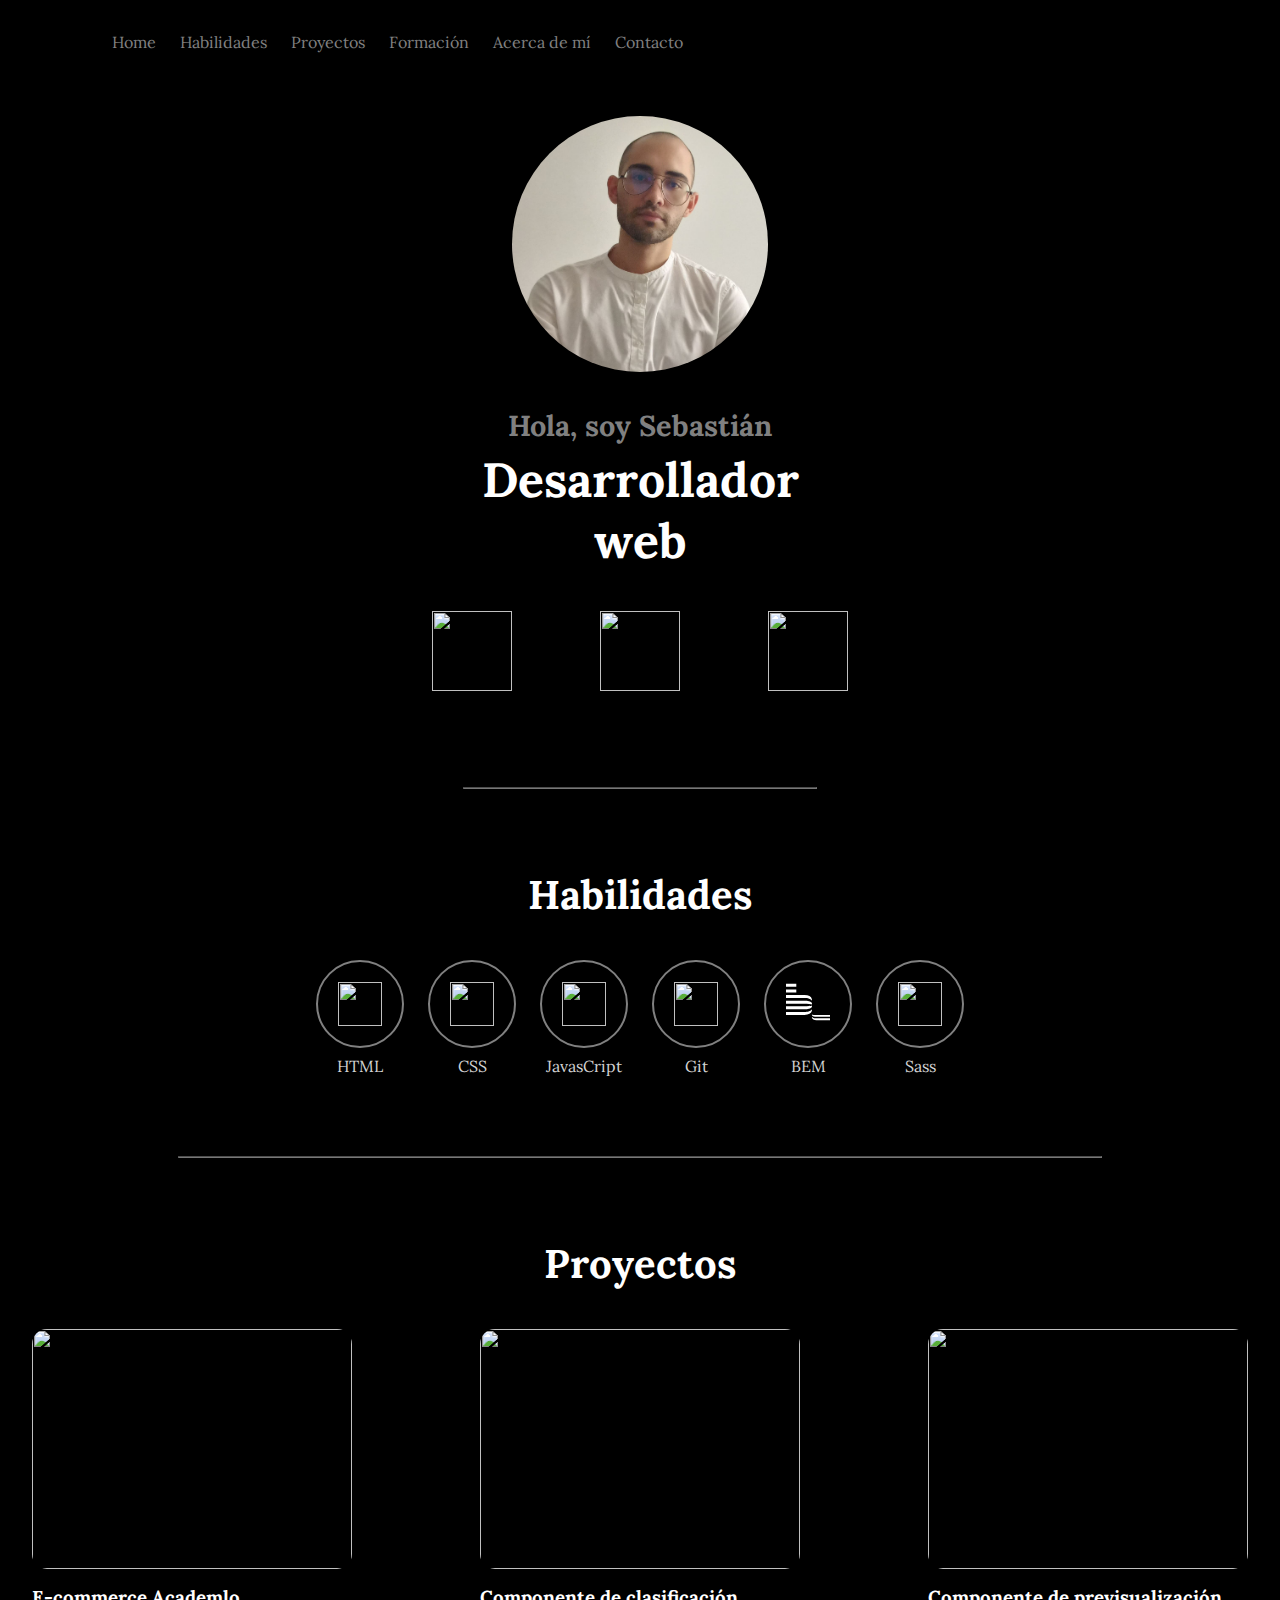
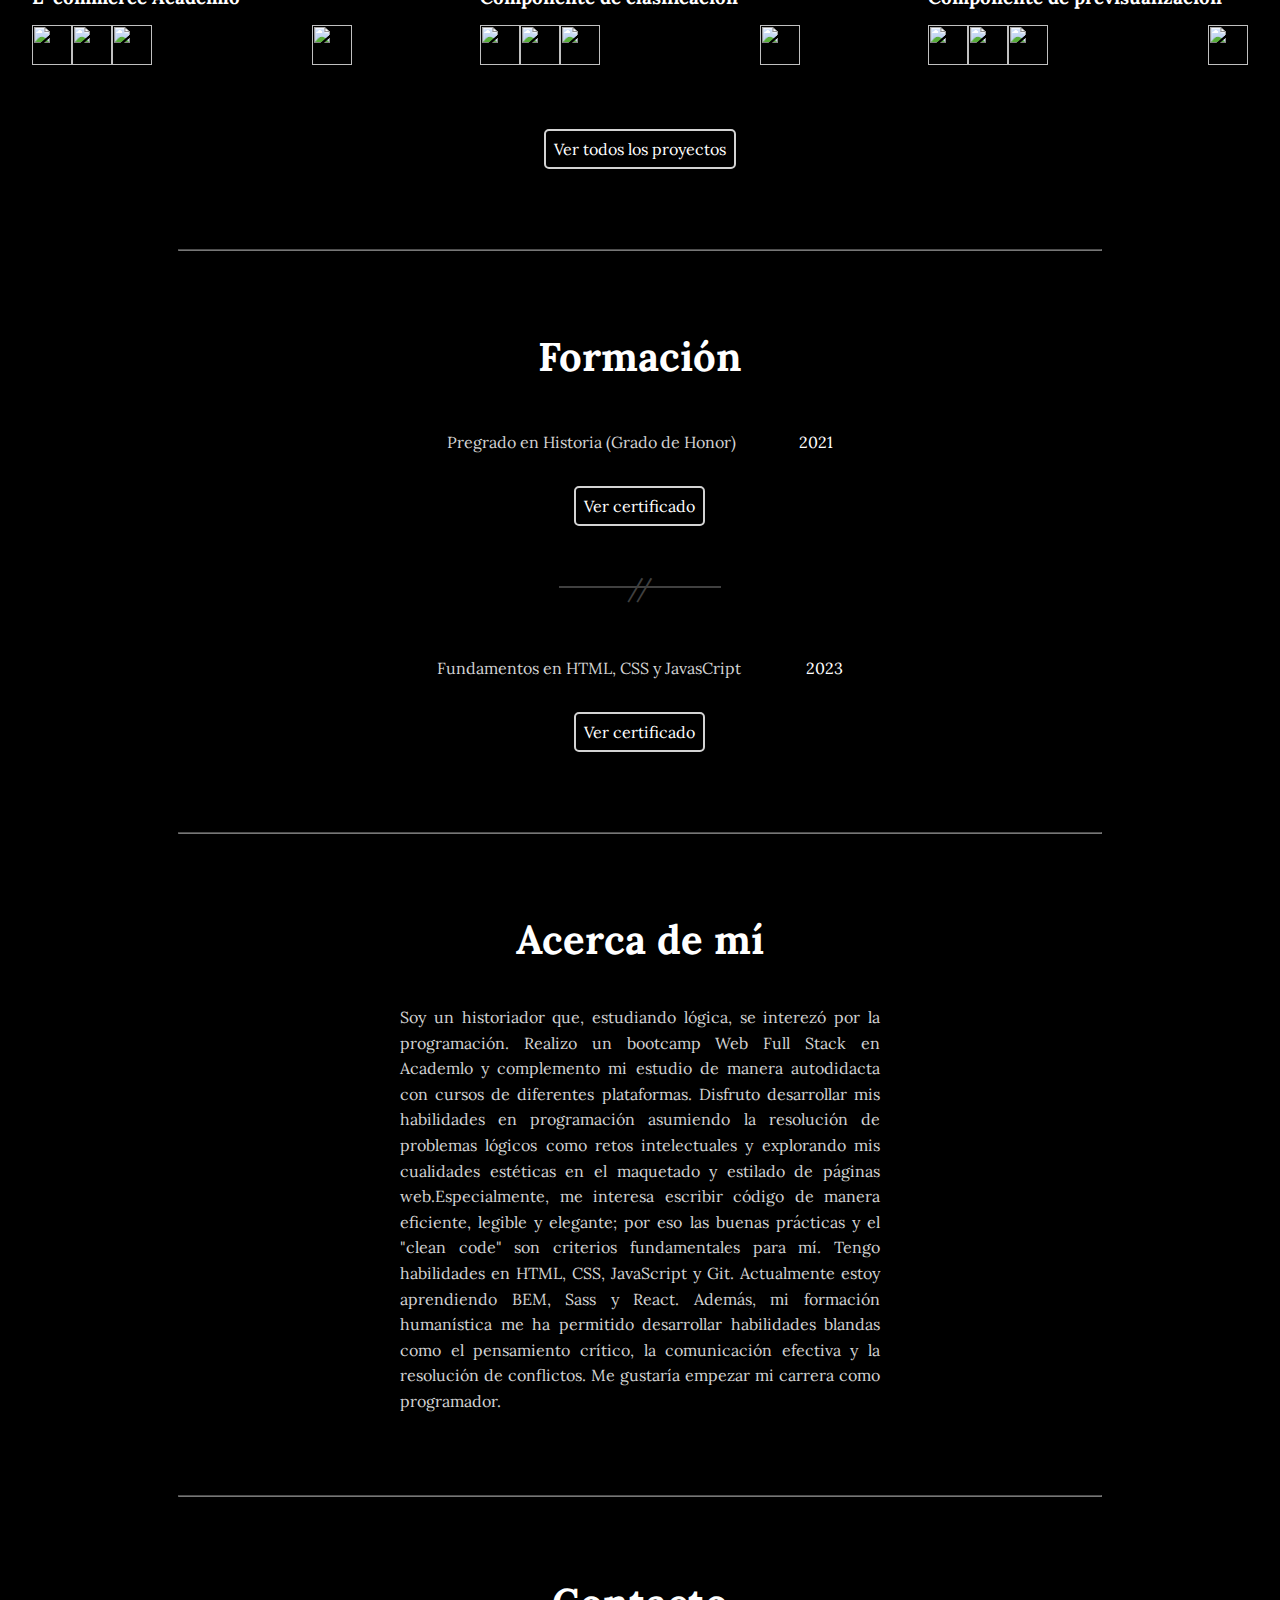
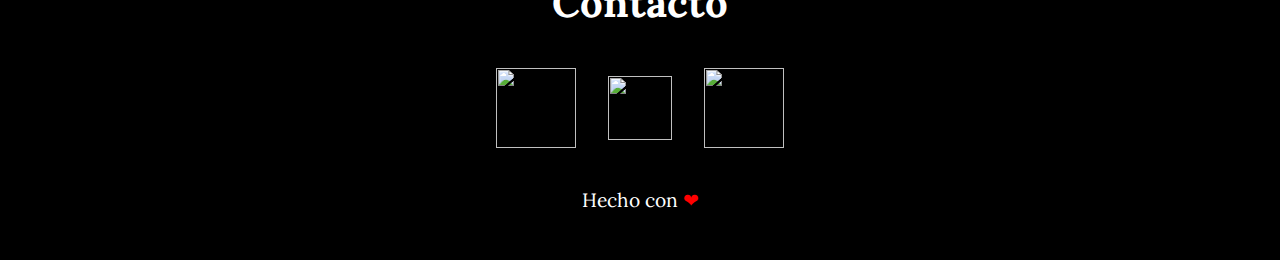
==== commit 8e1e15fb: "adding BEM and Sass skills" ====
--- a/index.html
+++ b/index.html
@@ -1,5 +1,5 @@
 <!DOCTYPE html>
-<html lang="en">
+<html lang="es">
 <head>
     <meta charset="UTF-8">
     <meta http-equiv="X-UA-Compatible" content="IE=edge">
@@ -35,11 +35,11 @@
                 <a class="nav__a" href="#contact" title="Contacto">Contacto</a>
             </li>
         </ul>
-        <button class="nav__btn" id="open-menu-btn" >
+        <button class="nav__btn" id="open-menu-btn" aria-label="abrir menu" >
             <img class="nav__img" src="./assets/images/icons/circle-menu.png" alt="abrir menu" loading="lazy">
         </button>
         <div class="nav__div menu hidden" id="menu">
-            <button class="menu__btn" id="close-menu-btn">
+            <button class="menu__btn" id="close-menu-btn" aria-label="cerrar menu">
                     <img class="menu__img" src="./assets/images/icons/close.png" alt="">
             </button>
             <a class="menu__a" href="#" title="Home">Home</a>
@@ -56,13 +56,13 @@
             <span class="header__span">Hola, soy Sebastián</span> Desarrollador web
         </h1>
         <div class="header__div">
-            <a class="header__a a" href="https://www.linkedin.com/in/sebastian-martinez-arango/" target="_blank" title="Ir a linkedin">
+            <a class="header__a a" href="https://www.linkedin.com/in/sebastian-martinez-arango/" target="_blank" rel="noopener noreferrer" title="Ir a linkedin">
                 <img class="a__img a__img--linkedin" src="./assets/images/icons/linkedin.svg" alt="" loading="lazy">
             </a>
             <a class="header__a a" href="./assets/documents/cv_sebastian_martinez_arango.pdf" download="CV Sebastian Martinez Arango" title="Descargar CV">
                 <img class="a__img a__img--cv" src="./assets/images/icons/cv-icon.png" alt="" loading="lazy">
             </a>
-            <a class="header__a a" href="https://github.com/smavilp" target="_blank" title="Ir a Github">
+            <a class="header__a a" href="https://github.com/smavilp" target="_blank" title="Ir a Github" rel="noopener noreferrer">
                 <img class="a__img a__img--github" src="./assets/images/icons/github.png" alt="" loading="lazy">
             </a>
         </div>
@@ -96,6 +96,18 @@
                     </div>
                     <span class="skills__span">Git</span>
                 </div>
+                <div class="skills__div--sub">
+                    <div class="skills__div--img">
+                        <svg class="skills__svg" viewBox="0 0 101.7 84" width="44" height="40"  astro-icon="b_"><path d="M0 13h23.8v7H0zM0 0h23.8v7H0zm42.7 25.9H0v7h41.1c4.5 0 15 .1 18.9 6.4v-3.9c-1.9-6.2-7.5-9.5-17.3-9.5zm.1 13H0v7h41.1c10 0 16.3.4 18.9 1.8v-3.1c-2-4.9-10.4-5.7-17.2-5.7zm-.1 33H0v-7h41.1c4.5 0 15-.1 18.9-6.4v3.9c-1.9 6.2-7.5 9.5-17.3 9.5zm.1-13H0v-7h41.1c10 0 16.3-.4 18.9-1.8v3.1c-2 4.9-10.4 5.7-17.2 5.7zM70.4 84h31.4v-4.3H71.3c-2.7 0-9.1-.1-11.4-3.8v2.4C61 82 64.4 84 70.4 84zm-.1-7.9h31.4v-4.3H71.3c-6.1 0-9.9-.2-11.4-1.1v1.9c1.2 3 6.3 3.5 10.4 3.5z"></path></svg>
+                    </div>
+                    <span class="skills__span">BEM</span>
+                </div>
+                <div class="skills__div--sub">
+                    <div class="skills__div--img">
+                        <img class="skills__img" src="./assets/images/icons/sass.png" alt="" loading="lazy">
+                    </div>
+                    <span class="skills__span">Sass</span>
+                </div>
             </div>
         </section>
         <hr class="hr hr--skills">
@@ -105,7 +117,7 @@
                 <article class="projects__article article">
                     <img class="article__img" src="./assets/images/projects/academlo-store.png" alt="">
                     <div class="article__div--layer">
-                        <a class="article__a--open" href="https://store-academlo.netlify.app" target="_blank" title="">
+                        <a class="article__a--open" href="https://store-academlo.netlify.app" target="_blank" title="Ver proyecto" rel="noopener noreferrer">
                             <img class="article__img--open" src="./assets/images/icons/open-window.png" alt="">
                         </a>
                     </div>
@@ -116,7 +128,7 @@
                             <img class="article__img--logo" src="./assets/images/icons/css-3.png" alt="">
                             <img class="article__img--logo" src="./assets/images/icons/javascript.png" alt="">
                         </div>
-                        <a class="article__a--github" href="" target="_blank" title="Ir a Github">
+                        <a class="article__a--github" href="https://github.com/smavilp/Academlo-Ecommerce" target="_blank" title="Ir al Github del proyecto">
                             <img class="article__img--github" src="./assets/images/icons/github.png" alt="">
                         </a>
                     </div>
@@ -125,7 +137,7 @@
                 <article class="projects__article article">
                     <img class="article__img article__img--article2" src="./assets/images/projects/project-15.png" alt="">
                     <div class="article__div--layer">
-                        <a class="article__a--open" href="https://fm-project-15.netlify.app" target="_blank" title="Ver proyecto">
+                        <a class="article__a--open" href="https://fm-project-15.netlify.app" target="_blank" rel="noopener noreferrer" title="Ver proyecto">
                             <img class="article__img--open" src="./assets/images/icons/open-window.png" alt="">
                         </a>
                     </div>
@@ -136,7 +148,7 @@
                             <img class="article__img--logo" src="./assets/images/icons/css-3.png" alt="">
                             <img class="article__img--logo" src="./assets/images/icons/javascript.png" alt="">
                         </div>
-                        <a class="article__a--github" href="https://github.com/smavilp/Frontend-Mentor-Project-15" target="_blank" title="">
+                        <a class="article__a--github" href="https://github.com/smavilp/Frontend-Mentor-Project-15" target="_blank" title="Ir al Github del proyecto">
                             <img class="article__img--github" src="./assets/images/icons/github.png" alt="">
                         </a>
                     </div>
@@ -145,7 +157,7 @@
                 <article class="projects__article article">
                     <img class="article__img article__img--article3" src="./assets/images/projects/project-9.png" alt="">
                     <div class="article__div--layer">
-                        <a class="article__a--open" href="https://fm-project-9.netlify.app" target="_blank" title="Ver proyecto">
+                        <a class="article__a--open" href="https://fm-project-9.netlify.app" target="_blank" rel="noopener noreferrer" title="Ver proyecto">
                             <img class="article__img--open" src="./assets/images/icons/open-window.png" alt="">
                         </a>
                     </div>
@@ -156,7 +168,7 @@
                             <img class="article__img--logo" src="./assets/images/icons/css-3.png" alt="">
                             <img class="article__img--logo" src="./assets/images/icons/javascript.png" alt="">
                         </div>
-                        <a class="article__a--github" href="https://github.com/smavilp/Frontend-Mentor-Project-9" target="_blank" title="Ir a Github">
+                        <a class="article__a--github" href="https://github.com/smavilp/Frontend-Mentor-Project-9" target="_blank" title="Ir al Github del proyecto">
                             <img class="article__img--github" src="./assets/images/icons/github.png" alt="">
                         </a>
                     </div>
@@ -171,7 +183,7 @@
                 <div class="formation__div--sub">
                     <span class="formation__span">Pregrado en Historia (Grado de Honor)</span>
                     <span class="formation__span formation__span--year">2021</span>
-                    <a class="formation__a" href="./pages/certificates/degree.html" target="_blank" title="Ver certificado">Ver certificado</a>
+                    <a class="formation__a" href="./pages/certificates/degree.html" target="_blank" title="Ver certificado"><span>Ver certificado</span></a>
                 </div>
                 <div class="separator">//</div>
                 <div class="formation__div--sub">
@@ -194,10 +206,10 @@
         <h2 class="footer__h2" id="contact">Contacto</h2>
         <div class="footer__div">
             <div class="footer__div--sub">
-                <a class="footer__a" href="" title="Contactar por linkedin">
+                <a class="footer__a" href="https://www.linkedin.com/in/sebastian-martinez-arango/" target="_blank" rel="noopener noreferrer" title="Contactar por linkedin">
                     <img class="footer__img  footer__img--linkedin" src="./assets/images/icons/linkedin.svg" alt="" loading="lazy">
                 </a>
-                <a class="footer__a" href="https://api.whatsapp.com/send?phone=3054039905" target="_blank" title="Contactar por whatsapp ">
+                <a class="footer__a" href="https://api.whatsapp.com/send?phone=3054039905" target="_blank" rel="noopener noreferrer" title="Contactar por whatsapp ">
                     <img class="footer__img  footer__img--phone" src="./assets/images/icons/whatsapp.png" alt="" loading="lazy">
                 </a>
                 <a class="footer__a" href="mailto:smavilp@gmail.com" title="Contactar por correo">
--- a/assets/css/style.css
+++ b/assets/css/style.css
@@ -7,21 +7,12 @@
 }
 
 a{
+  cursor: pointer;
   text-decoration: none;
 }
 
 body{
   min-height: 100vh;
-  background-color: black;
-  display: flex;
-  flex-direction: column;
-  justify-content: center;
-  align-items: center;
-  position: relative;
-  /* font-family: 'Montserrat', sans-serif; */
-  /* font-family: 'Roboto Slab', serif; */
-  /* font-family: 'Merriweather', serif; */
-  font-family: 'Lora', serif;
 }
 
 button{
@@ -35,12 +26,39 @@
   width: 100%;
 }
 
+ul{
+  list-style: none;
+}
+
+/*Variables*/
+
+:root{
+  --backgroundColor:black;
+  --firstColor: white;
+  --secondColor: lightgray;
+  --thirdColor: gray;
+  --titleFontSize: 3em;
+  --subtitleFontSize: 2.5em;
+}
+
+/*STYLES*/
+
+/*INDEX PAGE*/
+
+body{
+  background-color: var(--backgroundColor);
+  font-family: 'Lora', serif;
+  position: relative;
+  display: flex;
+  flex-direction: column;
+  justify-content: center;
+  align-items: center;
+}
+
 /*NAV*/
 
 .nav{
   width: 100%;
-  background-color:transparent;
-  height: 4em;
   display: flex;
   flex-direction: row;
   justify-content: end;
@@ -48,15 +66,45 @@
   padding: .75em 1.5em;
 }
 
+.nav__ul{
+  display: none;
+}
+
+@media screen and (min-width:680px) {
+  .nav{
+    justify-content: space-between;
+    padding: 2em 2em 4em 2em;
+    max-width: 70em;
+  }
+
+  .nav__ul{
+    display: flex;
+    flex-direction: row;
+    justify-content: space-between;
+    align-items: center;
+    gap: 1.5em;
+    
+  }
+  
+  .nav__a{
+    color: var(--thirdColor);
+    transition: .5s;
+  }
+  
+  .nav__a:hover{
+    color: var(--secondColor);
+  }
+}
+
 .nav__btn{
-  background-color:black;
-  border: none;
   width: 2em;
   height: 2em;
 }
 
-.nav__img{
-  width: 100%;
+@media screen and (min-width:680px){
+  .nav__btn{
+    display: none;
+  }
 }
 
 .menu{
@@ -66,15 +114,14 @@
   top: 0;
   right: 0;
   z-index: 3;
-  background-color: lightgray;
-  /* background-color: rgb(24, 148, 102); */
-  display: flex;
-  flex-direction: column;
-  justify-content: center;
-  align-items: center;
+  background-color: var(--secondColor);
+  border: 50px solid black;
   padding: 3em;
+  display: flex;
+  flex-direction: column;
+  justify-content: center;
+  align-items: center;
   gap: 10%;
-  border: 50px solid black;
   transition: 1s;
 }
 
@@ -87,51 +134,47 @@
   font-size: 1.2em;
 }
 
+.hidden{
+  right:-100%;
+}
 
 
 /*HEADER*/
 
 .header{
-  max-width: 28em;
-  background-color: black;
-  display: flex;
-  flex-direction: column;
-  align-items: center;
-  justify-content: center;
-  padding: 0 2em 1.5em 2em;
+  max-width: 30em;
+  display: flex;
+  flex-direction: column;
+  align-items: center;
+  justify-content: center;
+  gap: 1em;
+  padding: 0 2em;
 }
 
 .header__img{
   height: 16em;
   width: 16em;
   border-radius: 50%;
-  margin-bottom: 1em;
 }
 
 .header__h1{
-  color: white;
+  color: var(--firstColor);
   text-align: center;
-  font-size: 3em;
-  margin-bottom: .75em;
+  font-size: var(--titleFontSize);
+  padding-bottom: .5em;
 }
 
 .header__span{
   font-size: 0.6em;
-  color: rgb(142, 142, 142);
+  color: var(--thirdColor);
 }
 
 .header__div{
-  background-color: black;
   width: 100%;
   height: 5em;
   display: flex;
   flex-direction: row;
   justify-content: space-between;
-  margin-bottom: 2em;
-}
-
-.header__a{
-  cursor: pointer;
 }
 
 .a__img{
@@ -143,14 +186,14 @@
 .a__img--linkedin:hover{
   transform: rotate(-5deg);
   padding: .25em;
-  border: 1px solid white;
+  border: 1px solid var(--firstColor);
   border-radius: 20%;
   cursor: pointer;
 }
 
 .a__img--cv:hover{
   padding: .25em;
-  border: 1px solid white;
+  border: 1px solid var(--firstColor);
   border-radius: 20%;
   cursor: pointer;
 }
@@ -158,66 +201,90 @@
 .a__img--github:hover{
   transform: rotate(5deg);
   padding: .25em;
-  border: 1px solid white;
+  border: 1px solid var(--firstColor);
   border-radius: 20%;
   cursor: pointer;
 }
 
-.separator--inter{
-  font-size: 1.5em;
-  color: gray;
-  width: 80%;
-  display: flex;
-  flex-direction: column;
-  justify-content: center;
-  align-items: center;
-  background-color: black;
-  height: 0px;
-  border: solid 1px gray;
-  margin: 2.5em auto;
+.hr{
+  color: var(--thirdColor);
+  width: 85%;
+  margin: 5em auto;
   opacity: .5;
 }
 
-.separator__img{
-  width: 1em;
-}
+@media screen and (min-width:1400px){
+  .hr{
+    width: 95%;
+  }
+}
+
 
 /*MAIN*/
 
-main{
-  max-width:28em;
-}
+.main{
+  max-width:85%;
+  display: flex;
+  flex-direction: column;
+  justify-content: center;
+  align-items: center;
+}
+
+@media screen and (min-width:1400px) {
+  .main{
+    display: grid;
+    grid-template: auto/1fr 1fr;
+  }
+} 
 
 /*SKILLS SECTION*/
 
 .skills{
-  background-color: black;
-  padding: 1em 2em 2em 2em;
-  display: grid;
-  grid-template: .5fr repeat(4,1fr)/1fr;
-  justify-content: center;
-  align-items: center;
-  gap: 1.2em;
+  display: flex;
+  flex-direction: column;
+  justify-content: center;
+  align-items: center;
+  gap:2.5em;
+}
+
+@media screen and (min-width:1400px){
+  .skills{
+    grid-row: 1/2;
+    grid-column: 1/3;
+  }
 }
 
 .section__h2{
-  color: white;
-  font-size: 2.5em;
+  color: var(--firstColor);
+  font-size: var(--subtitleFontSize);
   text-align: center;
 }
 
 .skills__div{
-  display: flex;
-  flex-direction: column;
-  justify-content: center;
-  align-items: center;
-  gap: .25em;
+  display: grid; 
+  grid-template-columns: 1fr 1fr;
+  grid-template-rows: auto;
+  gap: 1.5em;
+}
+
+@media screen and (min-width:700px){
+  .skills__div{
+    grid-template-columns: repeat(6, 1fr);
+  }
+}
+
+.skills__div--sub{
+  display: flex;
+  flex-direction: column;
+  justify-content: center;
+  align-items: center;
+  gap: .5em;
 }
 
 .skills__div--img{
   border-radius: 50%;
   padding: 1.25em;
-  border: 2px solid grey;
+  border: 2px solid var(--thirdColor);
 }
 
 .skills__img{
@@ -225,29 +292,84 @@
   width: 2.75em;
 }
 
+.skills__svg{
+  fill: white;
+}
+
 .skills__span{
-  color: white;
+  color: var(--secondColor);
+}
+
+@media screen and (min-width:1400px){
+  .hr--skills{
+    grid-row: 2/3;
+    grid-column: 1/3;
+  }
 }
 
 /*PROJECTS SECTION*/
 
 .projects{
-  background-color: black;
-  display: grid;
-  grid-template: .4fr repeat(1,1fr)/1fr;
-  justify-content: center;
-  align-items: center;
-
+  display: flex;
+  flex-direction: column;
+  justify-content: center;
+  align-items: center;
+  gap: 2.5em;
+}
+
+@media screen and (min-width:1400px){
+  .projects{
+  grid-row: 3/4;
+  grid-column: 1/3;
+  }
+}
+
+.projects__div{
+  display: flex;
+  flex-direction: column;
+  justify-content: center;
+  align-items: center;
+}
+
+@media screen and (min-width:1065px){
+  .projects__div{
+    flex-direction: row;
+    gap: 1.5em
+  }
+}
+
+@media screen and (min-width:1280px){
+  .projects__div{
+    gap: 8em;
+  }
+}
+
+.separator{
+  font-size: 1.5em;
+  color: var(--thirdColor);
+  width: 40%;
+  display: flex;
+  flex-direction: column;
+  justify-content: center;
+  align-items: center;
+  height: 0px;
+  border: solid 1px var(--thirdColor);
+  margin: 2.5em auto;
+  opacity: .5;
+}
+
+@media screen and (min-width:1065px){
+  .separator--proyects{
+    display: none;
+  }
 }
 
 .article{
-  padding: 2em;
-  display: flex;
-  flex-direction: column;
-  justify-content: center;
+  display: flex;
+  flex-direction: column;
+  justify-content: center;
+  position: relative;
   gap: 1em;
-  position: relative;
-  margin: auto;
 }
 
 .article__img{
@@ -274,7 +396,7 @@
   width: 20em;
   transition: .75s;
   position: absolute;
-  top:8%;
+  top:0;
   z-index: 2;
   opacity: 0;
   display: flex;
@@ -294,7 +416,7 @@
 }
 
 .article__h3{
-  color: white;
+  color: var(--firstColor);
 }
 
 .article__div{
@@ -302,6 +424,18 @@
   flex-direction: row;
   justify-content: space-between;
   align-items: center;
+}
+
+@media screen and (min-width:1065px){
+  .article__div{
+    justify-content: space-evenly;
+  }
+}
+
+@media screen and (min-width:1280px){
+  .article__div{
+    justify-content: space-between;
+  }
 }
 
 .article__img--logo{
@@ -312,22 +446,65 @@
 .article__img--github{
   height: 2.5em;
   width: 2.5em;
+  transition: .5s;
+}
+
+.article__img--github:hover{
+  transform: rotate(5deg);
+  padding: .25em;
+  border: 1px solid var(--firstColor);
+  border-radius: 20%;
+  cursor: pointer;
+}
+
+.projects__a{
+  border: 2px solid var(--secondColor);
+  color: var(--firstColor);
+  padding: .5em;
+  border-radius: 5px;
+  transition: .5s;
+  margin-top: 1.5em;
+}
+
+.projects__a:hover{
+  transform: scale(1.05);
+}
+
+@media screen and (min-width:1400px){
+  .hr--projects{
+    grid-row: 4/5;
+    grid-column: 1/3;
+  }
 }
 
 /*FORMATION SECTION*/
 
 .formation{
-  padding: 2em;
-  background-color: black;
-  display: grid;
-  grid-template: repeat(2,1fr)/1fr;
-  justify-content: center;
-  align-items: center;
-  gap: 1.2em;
-  max-width: 28em;
+  display: flex;
+  flex-direction: column;
+  justify-content: center;
+  align-items: center;
+  gap: 2.5em;
+  grid-row: 5/6;
+  grid-column: 1/2;
+}
+
+@media screen and (min-width:1400px){
+  .formation{
+  grid-row: 5/6;
+  grid-column: 1/2;
+  align-self: flex-start;
+  }
 }
 
 .formation__div{
+  display: flex;
+  flex-direction: column;
+  justify-content: center;
+  align-items: center;
+}
+
+.formation__div--sub{
   display: grid;
   grid-template: 1fr 1fr / 3fr 1fr;
   justify-content: center;
@@ -336,22 +513,23 @@
 }
 
 .formation__span{
-  color: white;
+  color: var(--secondColor);
   justify-self: start;
   align-self: center;
 }
 
 .formation__span--year{
+  color: var(--firstColor);
   justify-self: end;
   align-self: center;
 }
 
 .formation__a{
-  background-color: gray;
+  border: 2px solid var(--secondColor);
   grid-column: 1/3;
   justify-self: center;
   align-self: center;
-  color: white;
+  color: var(--firstColor);
   padding: .5em;
   border-radius: 5px;
   transition: .5s;
@@ -361,35 +539,189 @@
   transform: scale(1.05);
 }
 
-.separator--intra{
-  font-size: 1.5em;
-  color: gray;
-  width: 40%;
-  display: flex;
-  flex-direction: column;
-  justify-content: center;
-  align-items: center;
+@media screen and (min-width:1400px){
+  .hr--formation{
+    display: none;
+  }
+}
+
+/*ABOUT SECTION*/
+
+.about{
+  display: flex;
+  flex-direction: column;
+  justify-content: center;
+  align-items: center;
+  gap: 2.5em;
+}
+
+@media screen and (min-width:1400px){
+  .about{
+  grid-row: 5/6;
+  grid-column: 2/3;
+  }
+}
+
+.about__p{
+  color: var(--secondColor);
+  line-height: 160%;
+  text-align: justify;
+  max-width: 30em;
+}
+
+@media screen and (min-width:1400px){
+  .hr--about{
+    grid-row: 6/7;
+    grid-column: 1/3;
+  }
+}
+
+/*FOOTER*/
+
+.footer{
+  display: flex;
+  flex-direction: column;
+  justify-content: center;
+  align-items: center;
+  gap: 2.5em;
+  margin-bottom: 3em;
+}
+
+.footer__h2{
+  color: var(--firstColor);
+  font-size: var(--subtitleFontSize);
+  text-align: center;
+}
+
+.footer__div{
+  display: flex;
+  flex-direction: column;
+  justify-content: center;
+  align-items: center;
+  gap: 2.5em;
+}
+
+.footer__div--sub{
+  display: flex;
+  flex-direction: row;
+  justify-content: center;
+  align-items: center;
+  gap: 2em;
+}
+
+.footer__img{
+  height: 5em;
+  width: 5em;
+  transition: .5s;
+}
+
+.footer__img--linkedin:hover{
+  transform: rotate(-5deg);
+  padding: .25em;
+  border: 1px solid white;
+  border-radius: 20%;
+  cursor: pointer;
+}
+
+.footer__img--phone{
+  height: 4em;
+  width: 4em;
+}
+
+.footer__img--phone:hover{
+  padding: .25em;
+  border: 1px solid white;
+  border-radius: 20%;
+  cursor: pointer;
+}
+
+.footer__img--mail:hover{
+  transform: rotate(5deg);
+  padding: .25em;
+  border: 1px solid white;
+  border-radius: 20%;
+  cursor: pointer;
+}
+
+.footer__span{
+  color: white;
+  font-size: 1.2em;
+}
+
+.footer__span--sub{
+  color: red;
+}
+
+/*OTHER PAGES*/
+
+/*PROJECTS*/
+
+.projects-body{
+  padding-top: 3em;
+  justify-content: start;
+  gap: 3em;
+}
+
+.projects-main{
+  width: 90%;
+  height: 90%;
+  display: grid;
+  grid-template: auto/1fr;
+  justify-content: center;
+  align-items: center;
+  gap: 1em;
+}
+
+@media screen and (min-width:784px) {
+  .projects-main{
+    grid-template: auto/1fr 1fr;
+  }
+}
+
+@media screen and (min-width:1200px) {
+  .projects-main{
+    grid-template: auto/1fr 1fr 1fr;
+  }
+}
+
+@media screen and (min-width:1615px) {
+  .projects-main{
+    grid-template: auto/1fr 1fr 1fr 1fr;
+  }
+}
+
+.projects-main__h1{
+  color: white;
+  font-size: 3em;
+  grid-row: 1/2;
+  grid-column: 1/2;
+  text-align: center;
+}
+
+.article__h2{
+  color: white;
+}
+
+/*CERTIFICATES*/
+
+/*DEGREE*/
+
+.degree-body{
+  min-height: 100vh;
   background-color: black;
-  height: 0px;
-  border: solid 1px gray;
-  margin: 1.5em auto;
-  opacity: .5;
-}
-
-/*ABOUT SECTION*/
-
-.about{
-  background-color: black;
-  padding: 2em;
-}
-
-.about__p{
-  color: lightgray;
-  line-height: 150%;
-  margin-top: 1.5em;
-  text-align: justify;
-}
-
-.hidden{
-  right:-100%;
-}
+  display: flex;
+  flex-direction: column;
+  justify-content: center;
+  align-items: center;
+}
+
+.degree-body__img{
+  width: 90%;
+  margin: auto;
+}
+
+@media screen and (min-width:700px) {
+  .degree-body__img{
+    max-width: 40em;
+  }
+}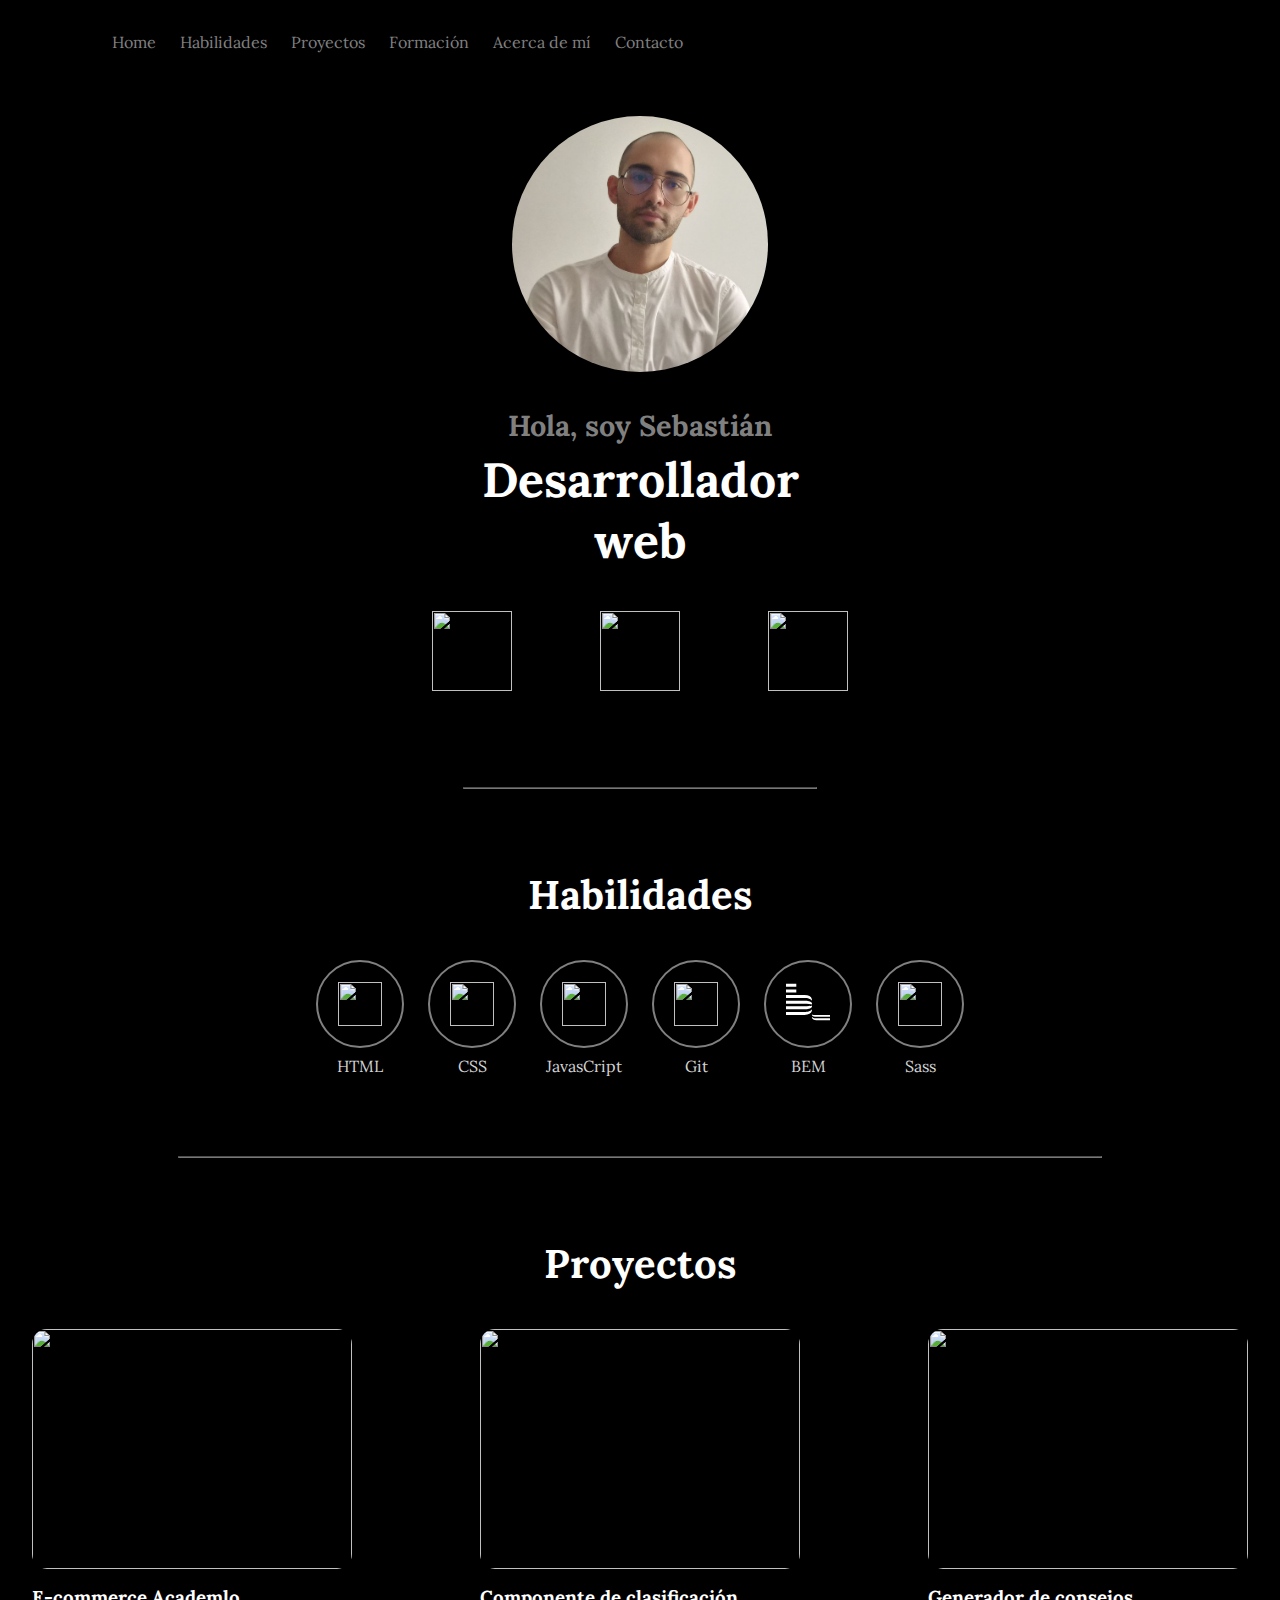
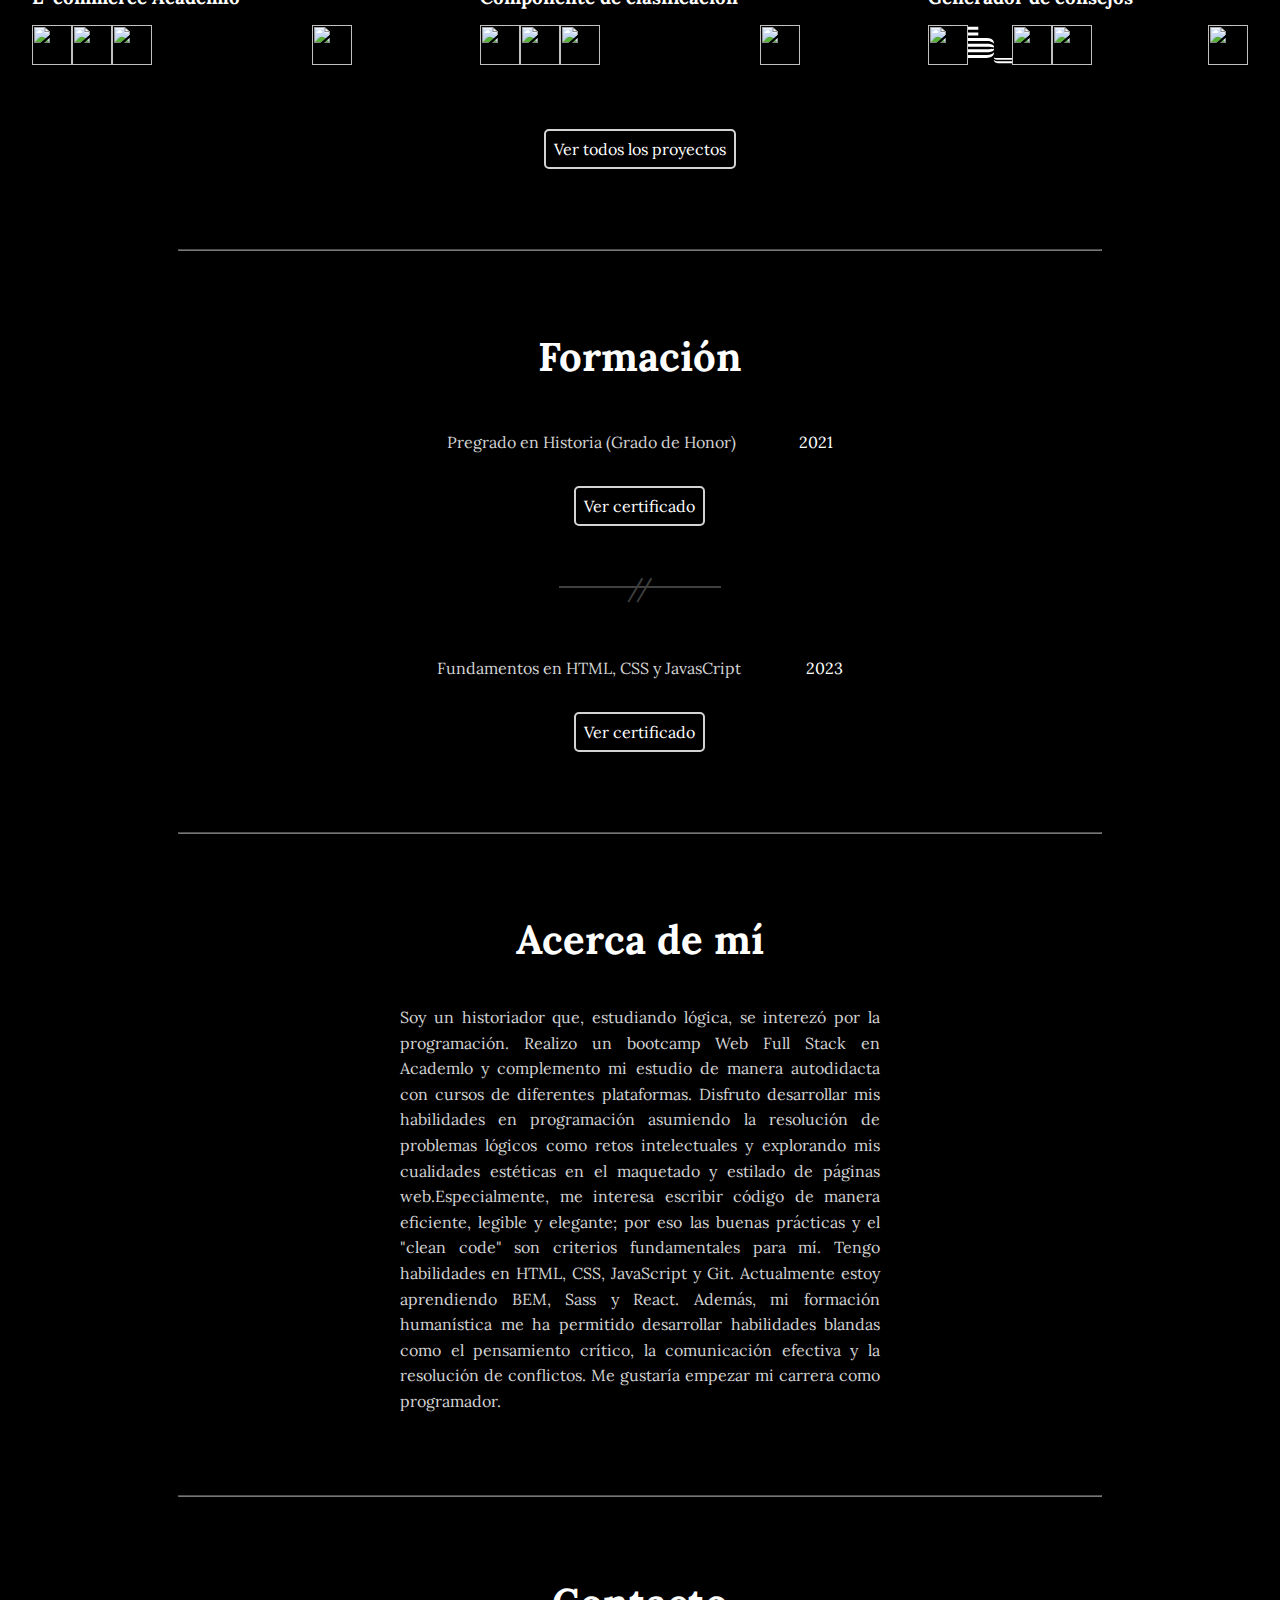
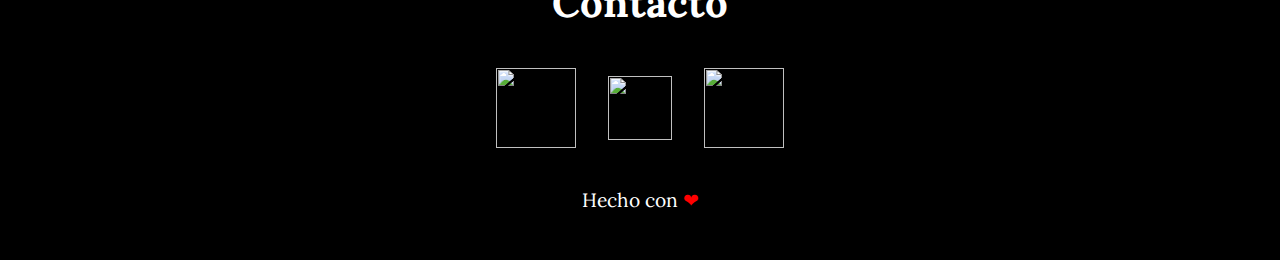
==== commit 47ceab42: "fixing urls" ====
--- a/index.html
+++ b/index.html
@@ -74,7 +74,7 @@
             <div class="skills__div">
                 <div class="skills__div--sub">
                     <div class="skills__div--img">
-                        <img class="skills__img" src="./assets/images/icons/html-5.png" alt="" loading="lazy">
+                        <img class="skills__img" src="./assets/images/icons/html-5.png" alt="" loading="lazy" title="HTML">
                     </div>
                     <span class="skills__span">HTML</span>
                 </div>
@@ -155,20 +155,21 @@
                 </article>
                 <div class="separator separator--proyects">//</div>
                 <article class="projects__article article">
-                    <img class="article__img article__img--article3" src="./assets/images/projects/project-9.png" alt="">
+                    <img class="article__img article__img--article3" src="./assets/images/projects/project-11.png" alt="">
                     <div class="article__div--layer">
-                        <a class="article__a--open" href="https://fm-project-9.netlify.app" target="_blank" rel="noopener noreferrer" title="Ver proyecto">
+                        <a class="article__a--open" href="https://fm-project-11.netlify.app" target="_blank" rel="noopener noreferrer" title="Ver proyecto">
                             <img class="article__img--open" src="./assets/images/icons/open-window.png" alt="">
                         </a>
                     </div>
-                    <h3 class="article__h3">Componente de previsualización</h3>
+                    <h3 class="article__h3">Generador de consejos</h3>
                     <div class="article__div">
                         <div class="article__div article__div--logos">
                             <img class="article__img--logo" src="./assets/images/icons/html-5.png" alt="">
-                            <img class="article__img--logo" src="./assets/images/icons/css-3.png" alt="">
+                            <svg class="skills__svg" viewBox="0 0 101.7 84" width="44" height="40"  astro-icon="b_"><path d="M0 13h23.8v7H0zM0 0h23.8v7H0zm42.7 25.9H0v7h41.1c4.5 0 15 .1 18.9 6.4v-3.9c-1.9-6.2-7.5-9.5-17.3-9.5zm.1 13H0v7h41.1c10 0 16.3.4 18.9 1.8v-3.1c-2-4.9-10.4-5.7-17.2-5.7zm-.1 33H0v-7h41.1c4.5 0 15-.1 18.9-6.4v3.9c-1.9 6.2-7.5 9.5-17.3 9.5zm.1-13H0v-7h41.1c10 0 16.3-.4 18.9-1.8v3.1c-2 4.9-10.4 5.7-17.2 5.7zM70.4 84h31.4v-4.3H71.3c-2.7 0-9.1-.1-11.4-3.8v2.4C61 82 64.4 84 70.4 84zm-.1-7.9h31.4v-4.3H71.3c-6.1 0-9.9-.2-11.4-1.1v1.9c1.2 3 6.3 3.5 10.4 3.5z"></path></svg>
+                            <img class="article__img--logo" src="./assets/images/icons/sass.png" alt="">
                             <img class="article__img--logo" src="./assets/images/icons/javascript.png" alt="">
                         </div>
-                        <a class="article__a--github" href="https://github.com/smavilp/Frontend-Mentor-Project-9" target="_blank" title="Ir al Github del proyecto">
+                        <a class="article__a--github" href="https://github.com/smavilp/Frontend-Mentor-Project-11" target="_blank" title="Ir al Github del proyecto">
                             <img class="article__img--github" src="./assets/images/icons/github.png" alt="">
                         </a>
                     </div>
@@ -189,7 +190,7 @@
                 <div class="formation__div--sub">
                     <span class="formation__span">Fundamentos en HTML, CSS y JavasCript</span>
                     <span class="formation__span formation__span--year">2023</span>
-                    <a class="formation__a" href="" title="Ver certificado">Ver certificado</a>
+                    <a class="formation__a" href="./pages/certificates/foundations.html" target="_blank" title="Ver certificado">Ver certificado</a>
                 </div>
             </div>
         </section>
--- a/assets/css/style.css
+++ b/assets/css/style.css
@@ -386,10 +386,6 @@
   object-position: 0px -100px;
 }
 
-.article__img--article3{
-  object-position: 0 -263.5px;
-}
-
 .article__div--layer{
   background-color: black;
   height: 15em;
@@ -690,6 +686,10 @@
   }
 }
 
+.projects-main__article{
+  max-width: 20em;
+}
+
 .projects-main__h1{
   color: white;
   font-size: 3em;
@@ -724,4 +724,33 @@
   .degree-body__img{
     max-width: 40em;
   }
+}
+
+/* FOUNDATIONS */
+
+.foundations-body{
+  min-height: 100vh;
+  background-color: black;
+  display: flex;
+  flex-direction: column;
+  justify-content: center;
+  align-items: center;
+  gap: 2em;
+  padding: 2em;
+}
+
+.foundations-body__img{
+  max-width: 65em;
+}
+
+.foundations-body__a{
+  border: 2px solid var(--secondColor);
+  color: var(--firstColor);
+  padding: .5em;
+  border-radius: 5px;
+  transition: .5s;
+}
+
+.foundations-body__a:hover{
+  transform: scale(1.05);
 }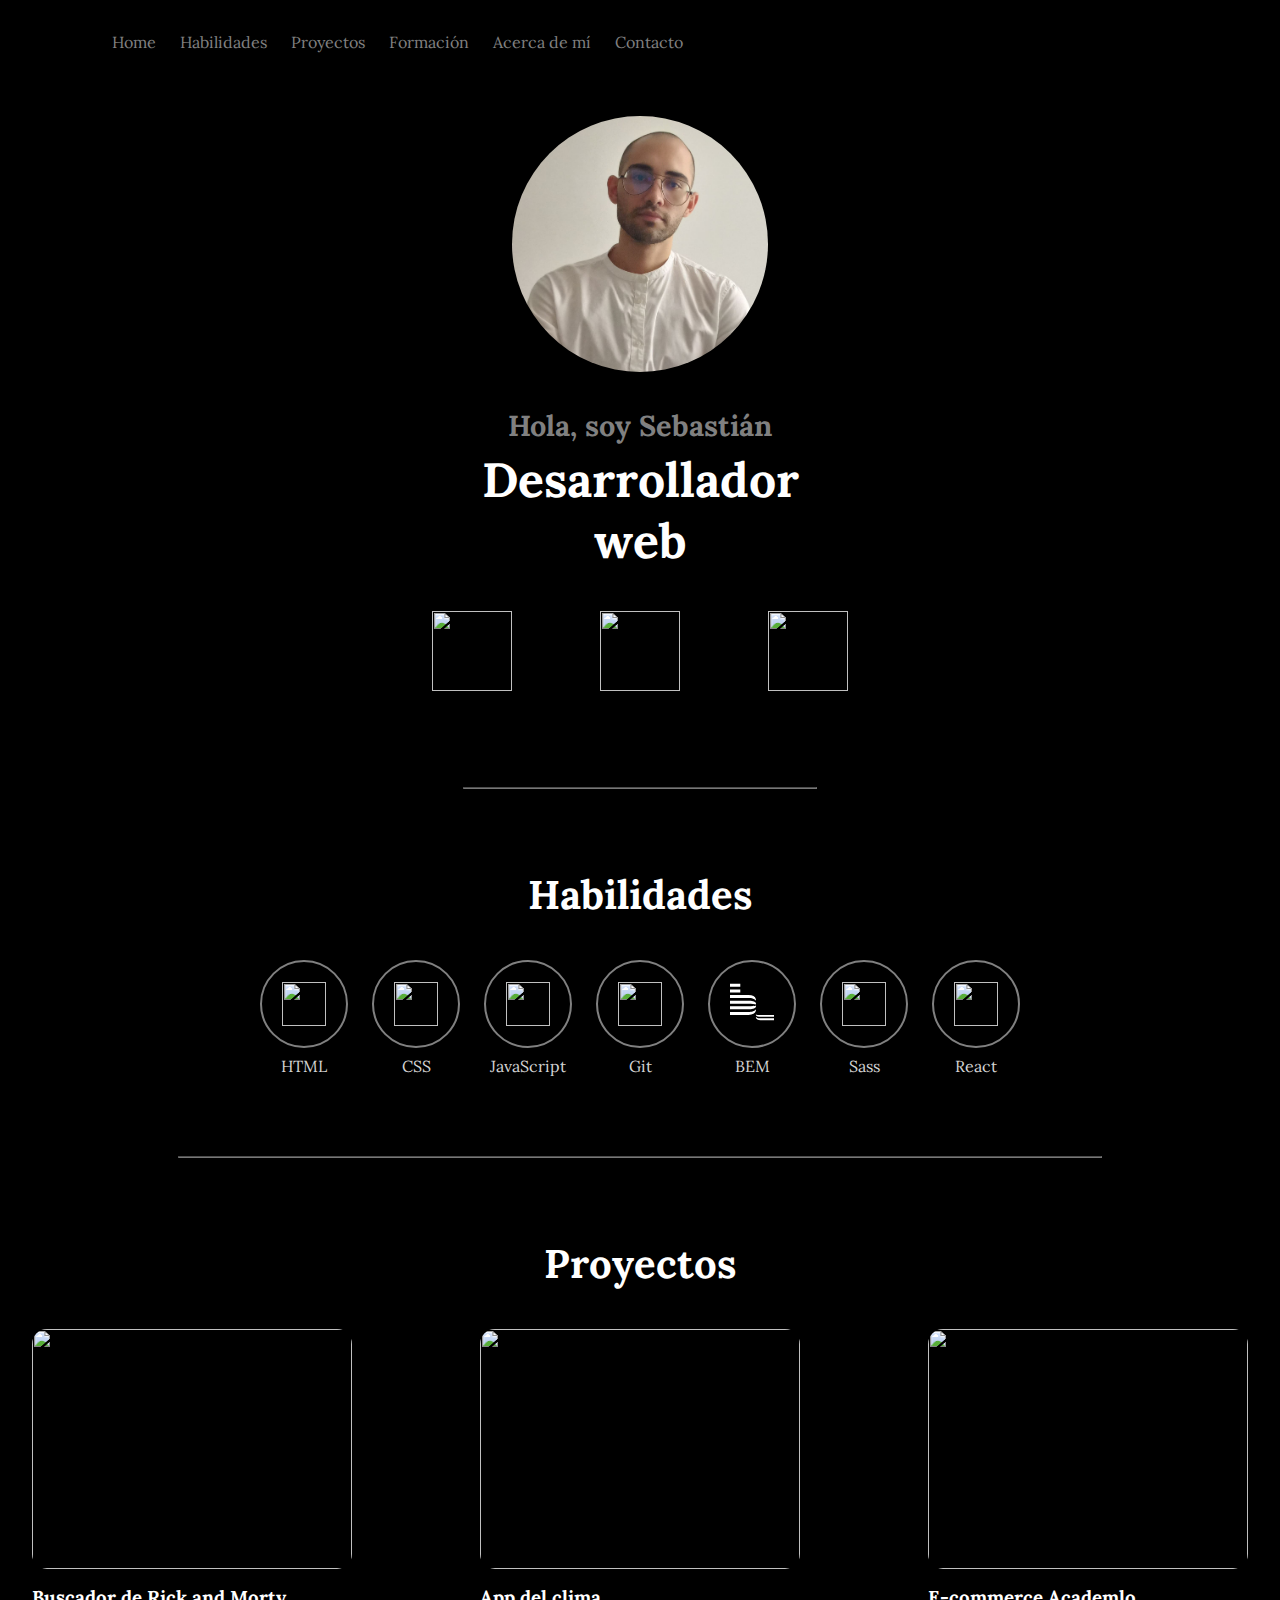
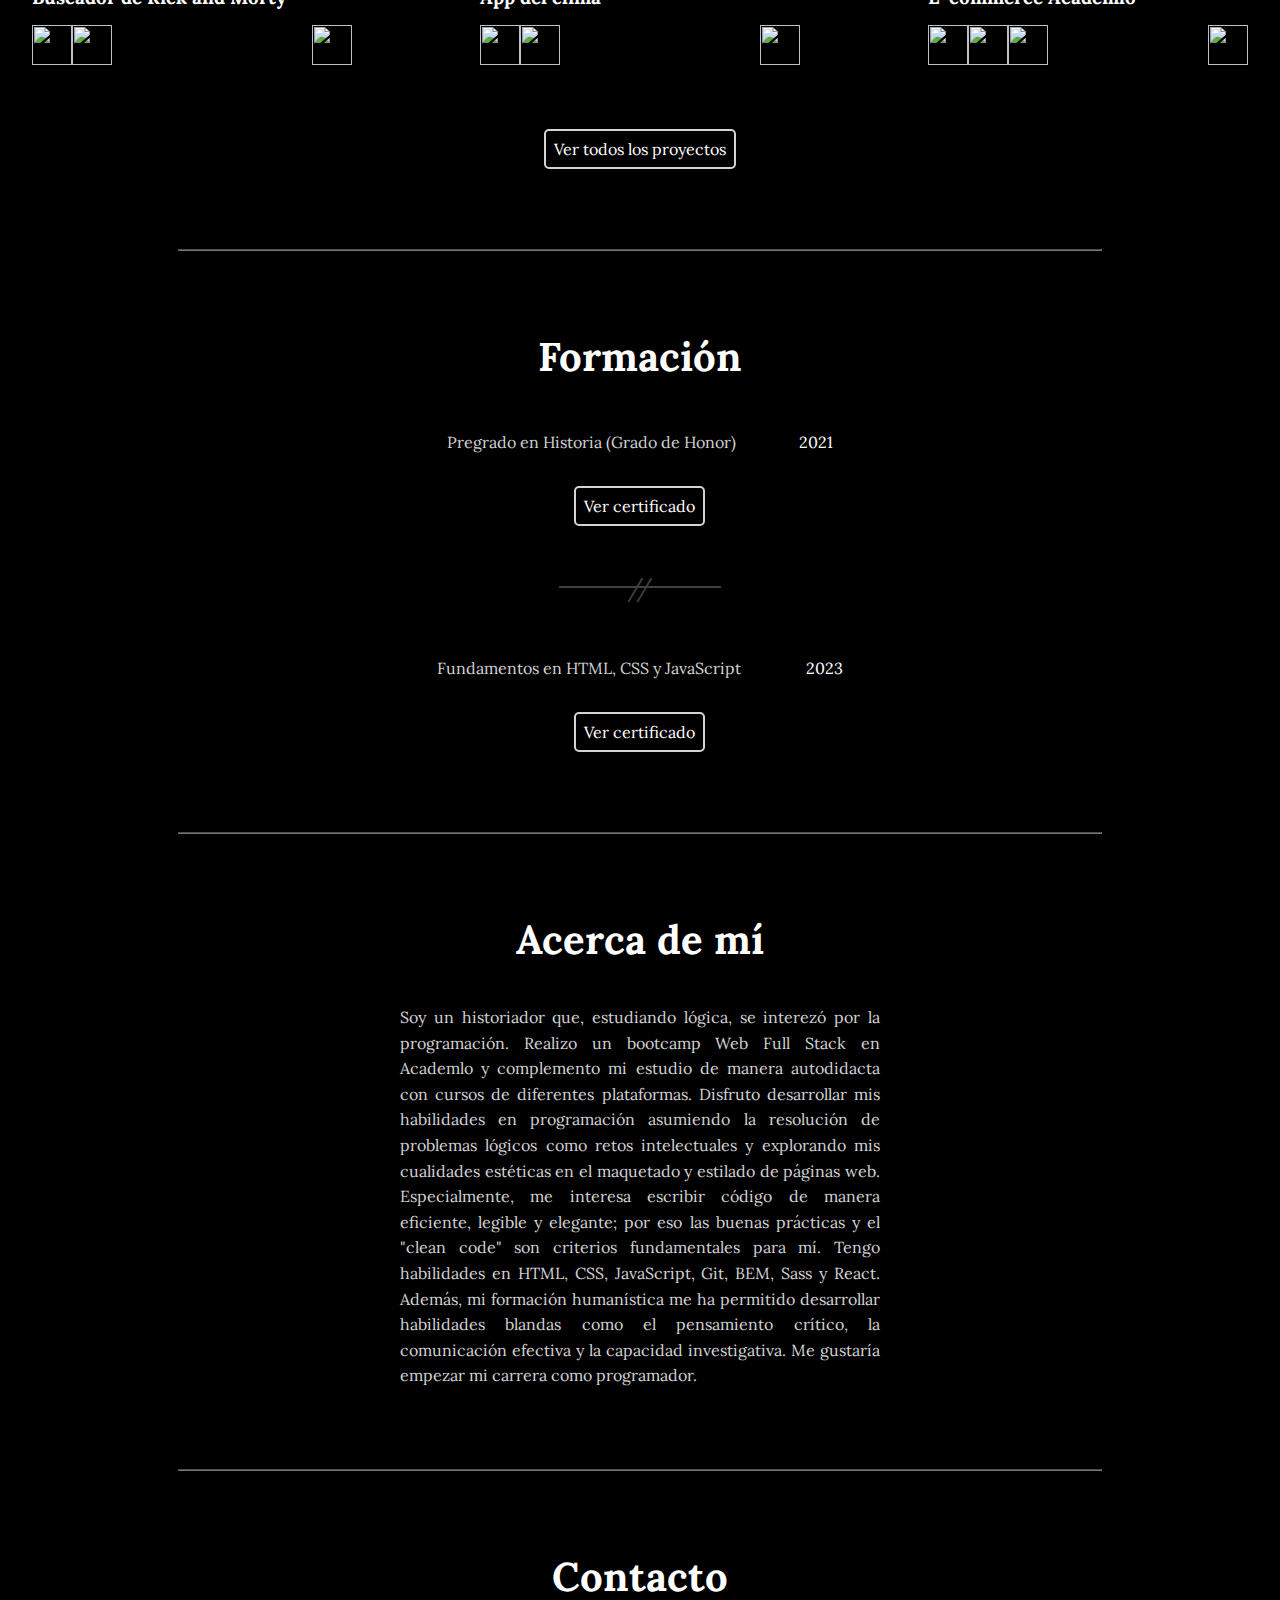
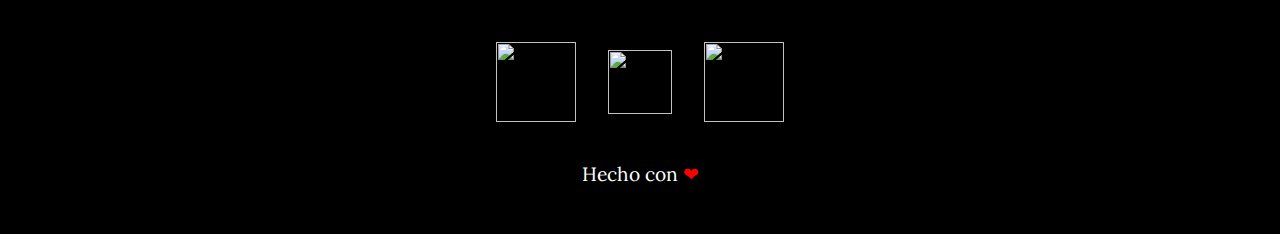
==== commit 1864b661: "adding react projects" ====
--- a/index.html
+++ b/index.html
@@ -88,7 +88,7 @@
                     <div class="skills__div--img">
                         <img class="skills__img" src="./assets/images/icons/javascript.png" alt="" loading="lazy">
                     </div>
-                    <span class="skills__span">JavasCript</span>
+                    <span class="skills__span">JavaScript</span>
                 </div>
                 <div class="skills__div--sub">
                     <div class="skills__div--img">
@@ -108,12 +108,57 @@
                     </div>
                     <span class="skills__span">Sass</span>
                 </div>
+                <div class="skills__div--sub">
+                    <div class="skills__div--img">
+                        <img class="skills__img" src="./assets/images/icons/react.png" alt="" loading="lazy">
+                    </div>
+                    <span class="skills__span">React</span>
+                </div>
+                
             </div>
         </section>
         <hr class="hr hr--skills">
         <section class="main__section projects">
             <h2 class="section__h2" id="proyects">Proyectos</h2>
             <div class="projects__div">
+                <article class="projects__article article">
+                    <img class="article__img article__img--article3" src="./assets/images/projects/rick-and-morty-browser.png" alt="">
+                    <div class="article__div--layer">
+                        <a class="article__a--open" href="https://rick-and-morty-browser.netlify.app/" target="_blank" rel="noopener noreferrer" title="Ver proyecto">
+                            <img class="article__img--open" src="./assets/images/icons/open-window.png" alt="">
+                        </a>
+                    </div>
+                    <h3 class="article__h3">Buscador de Rick and Morty</h3>
+                    <div class="article__div">
+                        <div class="article__div article__div--logos">
+                            <img class="article__img--logo" src="/assets/images/icons/react.png" alt="">
+                            <img class="article__img--logo" src="/assets/images/icons/sass.png" alt="">
+                        </div>
+                        <a class="article__a--github" href="https://github.com/smavilp/rick-and-morty-browser" target="_blank" title="Ir al Github del proyecto">
+                            <img class="article__img--github" src="./assets/images/icons/github.png" alt="">
+                        </a>
+                    </div>
+                </article>
+                <div class="separator separator--proyects">//</div>
+                <article class="projects__article article">
+                    <img class="article__img article__img--article2" src="./assets/images/projects/weather-app.png" alt="">
+                    <div class="article__div--layer">
+                        <a class="article__a--open" href="https://weather-app-smadev.netlify.app/" target="_blank" rel="noopener noreferrer" title="Ver proyecto">
+                            <img class="article__img--open" src="./assets/images/icons/open-window.png" alt="">
+                        </a>
+                    </div>
+                    <h3 class="article__h3">App del clima</h3>
+                    <div class="article__div">
+                        <div class="article__div article__div--logos">
+                            <img class="article__img--logo" src="/assets/images/icons/react.png" alt="">
+                            <img class="article__img--logo" src="/assets/images/icons/sass.png" alt="">
+                        </div>
+                        <a class="article__a--github" href="https://github.com/smavilp/Weather-App" target="_blank" title="Ir al Github del proyecto">
+                            <img class="article__img--github" src="./assets/images/icons/github.png" alt="">
+                        </a>
+                    </div>
+                </article>
+                <div class="separator separator--proyects">//</div>
                 <article class="projects__article article">
                     <img class="article__img" src="./assets/images/projects/academlo-store.png" alt="">
                     <div class="article__div--layer">
@@ -133,47 +178,6 @@
                         </a>
                     </div>
                 </article>
-                <div class="separator separator--proyects">//</div>
-                <article class="projects__article article">
-                    <img class="article__img article__img--article2" src="./assets/images/projects/project-15.png" alt="">
-                    <div class="article__div--layer">
-                        <a class="article__a--open" href="https://fm-project-15.netlify.app" target="_blank" rel="noopener noreferrer" title="Ver proyecto">
-                            <img class="article__img--open" src="./assets/images/icons/open-window.png" alt="">
-                        </a>
-                    </div>
-                    <h3 class="article__h3">Componente de clasificación</h3>
-                    <div class="article__div">
-                        <div class="article__div article__div--logos">
-                            <img class="article__img--logo" src="./assets/images/icons/html-5.png" alt="">
-                            <img class="article__img--logo" src="./assets/images/icons/css-3.png" alt="">
-                            <img class="article__img--logo" src="./assets/images/icons/javascript.png" alt="">
-                        </div>
-                        <a class="article__a--github" href="https://github.com/smavilp/Frontend-Mentor-Project-15" target="_blank" title="Ir al Github del proyecto">
-                            <img class="article__img--github" src="./assets/images/icons/github.png" alt="">
-                        </a>
-                    </div>
-                </article>
-                <div class="separator separator--proyects">//</div>
-                <article class="projects__article article">
-                    <img class="article__img article__img--article3" src="./assets/images/projects/project-11.png" alt="">
-                    <div class="article__div--layer">
-                        <a class="article__a--open" href="https://fm-project-11.netlify.app" target="_blank" rel="noopener noreferrer" title="Ver proyecto">
-                            <img class="article__img--open" src="./assets/images/icons/open-window.png" alt="">
-                        </a>
-                    </div>
-                    <h3 class="article__h3">Generador de consejos</h3>
-                    <div class="article__div">
-                        <div class="article__div article__div--logos">
-                            <img class="article__img--logo" src="./assets/images/icons/html-5.png" alt="">
-                            <svg class="skills__svg" viewBox="0 0 101.7 84" width="44" height="40"  astro-icon="b_"><path d="M0 13h23.8v7H0zM0 0h23.8v7H0zm42.7 25.9H0v7h41.1c4.5 0 15 .1 18.9 6.4v-3.9c-1.9-6.2-7.5-9.5-17.3-9.5zm.1 13H0v7h41.1c10 0 16.3.4 18.9 1.8v-3.1c-2-4.9-10.4-5.7-17.2-5.7zm-.1 33H0v-7h41.1c4.5 0 15-.1 18.9-6.4v3.9c-1.9 6.2-7.5 9.5-17.3 9.5zm.1-13H0v-7h41.1c10 0 16.3-.4 18.9-1.8v3.1c-2 4.9-10.4 5.7-17.2 5.7zM70.4 84h31.4v-4.3H71.3c-2.7 0-9.1-.1-11.4-3.8v2.4C61 82 64.4 84 70.4 84zm-.1-7.9h31.4v-4.3H71.3c-6.1 0-9.9-.2-11.4-1.1v1.9c1.2 3 6.3 3.5 10.4 3.5z"></path></svg>
-                            <img class="article__img--logo" src="./assets/images/icons/sass.png" alt="">
-                            <img class="article__img--logo" src="./assets/images/icons/javascript.png" alt="">
-                        </div>
-                        <a class="article__a--github" href="https://github.com/smavilp/Frontend-Mentor-Project-11" target="_blank" title="Ir al Github del proyecto">
-                            <img class="article__img--github" src="./assets/images/icons/github.png" alt="">
-                        </a>
-                    </div>
-                </article>
             </div>
             <a class="projects__a" href="/pages/projects.html" target="_blank" title="Ver todos los proyectos">Ver todos los proyectos</a>
         </section>
@@ -188,7 +192,7 @@
                 </div>
                 <div class="separator">//</div>
                 <div class="formation__div--sub">
-                    <span class="formation__span">Fundamentos en HTML, CSS y JavasCript</span>
+                    <span class="formation__span">Fundamentos en HTML, CSS y JavaScript</span>
                     <span class="formation__span formation__span--year">2023</span>
                     <a class="formation__a" href="./pages/certificates/foundations.html" target="_blank" title="Ver certificado">Ver certificado</a>
                 </div>
@@ -198,7 +202,7 @@
         <section class="main__section about">
             <h2 class="section__h2" id="about">Acerca de mí</h2>
             <p class="about__p">
-                Soy un historiador que, estudiando lógica, se interezó por la programación. Realizo un bootcamp Web Full Stack en Academlo y complemento mi estudio de manera autodidacta con cursos de diferentes plataformas. Disfruto desarrollar mis habilidades en programación asumiendo la resolución de problemas lógicos como retos intelectuales y explorando mis cualidades estéticas en el maquetado y estilado de páginas web.Especialmente, me interesa escribir código de manera eficiente, legible y elegante; por eso las buenas prácticas y el "clean code" son criterios fundamentales para mí. Tengo habilidades en HTML, CSS, JavaScript y Git. Actualmente estoy aprendiendo BEM, Sass y React. Además, mi formación humanística me ha permitido desarrollar habilidades blandas como el pensamiento crítico, la comunicación efectiva y la resolución de conflictos. Me gustaría empezar mi carrera como programador. 
+                Soy un historiador que, estudiando lógica, se interezó por la programación. Realizo un bootcamp Web Full Stack en Academlo y complemento mi estudio de manera autodidacta con cursos de diferentes plataformas. Disfruto desarrollar mis habilidades en programación asumiendo la resolución de problemas lógicos como retos intelectuales y explorando mis cualidades estéticas en el maquetado y estilado de páginas web. Especialmente, me interesa escribir código de manera eficiente, legible y elegante; por eso las buenas prácticas y el "clean code" son criterios fundamentales para mí. Tengo habilidades en HTML, CSS, JavaScript, Git, BEM, Sass y React. Además, mi formación humanística me ha permitido desarrollar habilidades blandas como el pensamiento crítico, la comunicación efectiva y la capacidad investigativa. Me gustaría empezar mi carrera como programador. 
             </p>
         </section>
         <hr class="hr hr--about">
@@ -210,7 +214,7 @@
                 <a class="footer__a" href="https://www.linkedin.com/in/sebastian-martinez-arango/" target="_blank" rel="noopener noreferrer" title="Contactar por linkedin">
                     <img class="footer__img  footer__img--linkedin" src="./assets/images/icons/linkedin.svg" alt="" loading="lazy">
                 </a>
-                <a class="footer__a" href="https://api.whatsapp.com/send?phone=3054039905" target="_blank" rel="noopener noreferrer" title="Contactar por whatsapp ">
+                <a class="footer__a" href="https://api.whatsapp.com/send?phone=3053946484" target="_blank" rel="noopener noreferrer" title="Contactar por whatsapp ">
                     <img class="footer__img  footer__img--phone" src="./assets/images/icons/whatsapp.png" alt="" loading="lazy">
                 </a>
                 <a class="footer__a" href="mailto:smavilp@gmail.com" title="Contactar por correo">
--- a/assets/css/style.css
+++ b/assets/css/style.css
@@ -269,7 +269,7 @@
 
 @media screen and (min-width:700px){
   .skills__div{
-    grid-template-columns: repeat(6, 1fr);
+    grid-template-columns: repeat(7, 1fr);
   }
 }
 
@@ -379,11 +379,6 @@
   object-position: 0 0;
   transition: .75s;
   border-radius: 15px;
-}
-
-
-.article__img--article2{
-  object-position: 0px -100px;
 }
 
 .article__div--layer{
@@ -665,7 +660,8 @@
   grid-template: auto/1fr;
   justify-content: center;
   align-items: center;
-  gap: 1em;
+  gap: 6em;
+  margin-bottom: 5em;
 }
 
 @media screen and (min-width:784px) {
@@ -700,6 +696,16 @@
 
 .article__h2{
   color: white;
+  font-size: 1.25em;
+}
+
+.article__img--crud{
+  object-position: 0% 27%;
+}
+
+.article__img--project9{
+
+  object-position: 0 13%;
 }
 
 /*CERTIFICATES*/
